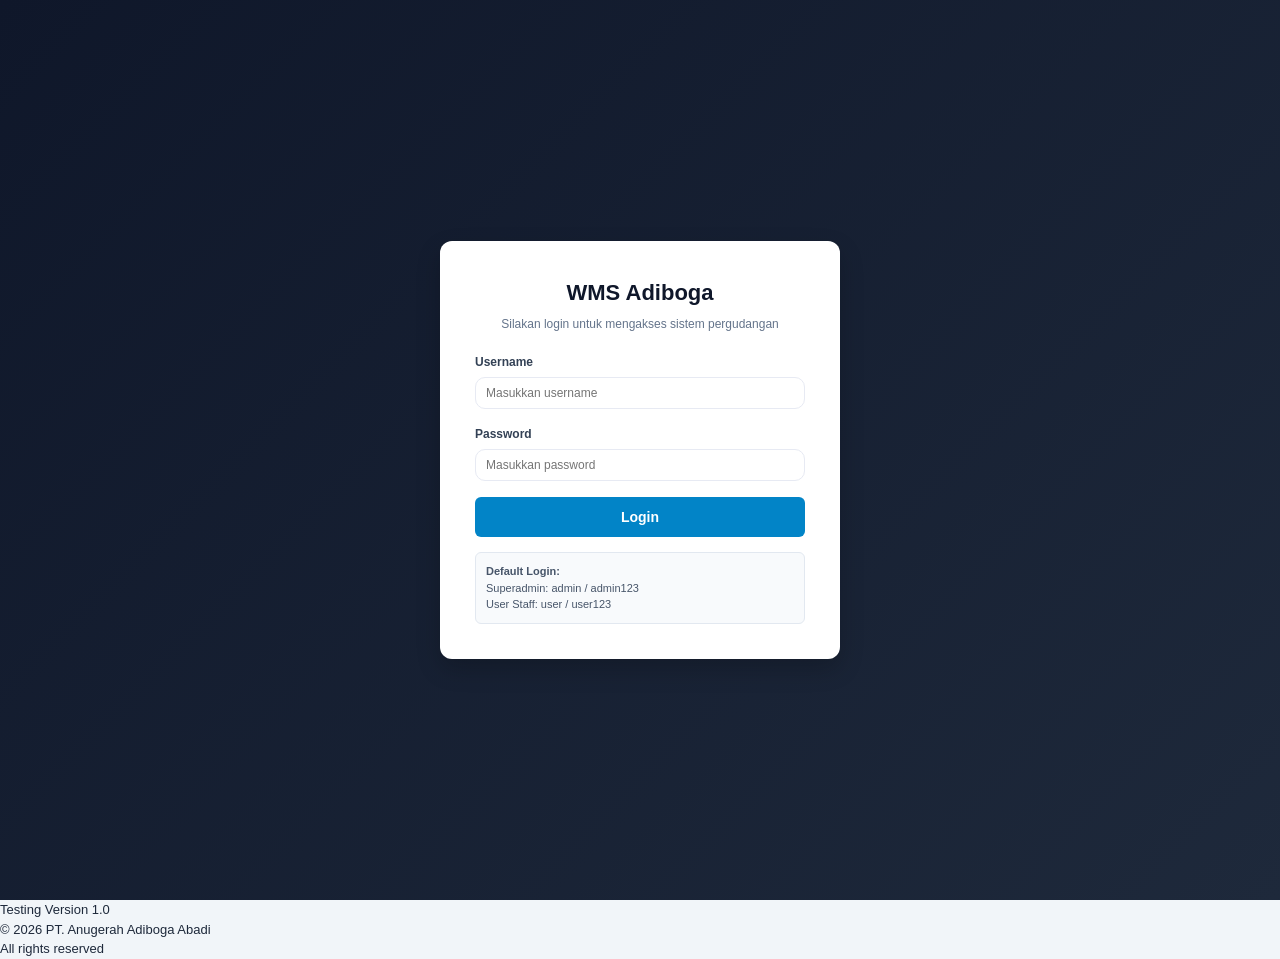
==== admin.html @ 654d5d6e "Commit pertama project warehouse" ====
<!DOCTYPE html>
<html lang="id">
<head>
    <meta charset="UTF-8">
    <meta name="viewport" content="width=device-width, initial-scale=1.0">
    <title>WMS Adiboga - Admin Panel</title>
    <script src="https://cdn.sheetjs.com/xlsx-0.20.3/package/dist/xlsx.full.min.js"></script>
    <link rel="stylesheet" href="style.css?v=20261111">
    <link rel="stylesheet" href="admin.css?v=20261111">
</head>
<body class="admin-layout">

  <!-- LOGIN SCREEN -->
  <div id="loginContainer">
    <div class="login-card">
      <h1>WMS Adiboga</h1>
      <p>Silakan login untuk mengakses sistem pergudangan</p>
      
      <div class="login-field">
        <label for="loginUsername">Username</label>
        <input type="text" id="loginUsername" placeholder="Masukkan username">
      </div>
      
      <div class="login-field">
        <label for="loginPassword">Password</label>
        <input type="password" id="loginPassword" placeholder="Masukkan password">
      </div>
      
      <button id="btnLogin" onclick="handleLogin()">Login</button>
      
      <div class="cred-hint">
        <b>Default Login:</b><br>
        Superadmin: admin / admin123<br>
        User Staff: user / user123
      </div>
    </div>
  </div>

  <!-- MAIN APPLICATION -->
  <div id="appContainer">
    <header class="app-header">
      <div class="brand-title">WMS Adiboga <span>(Standalone System)</span></div>
      <div class="header-right">
        <div class="user-info">Login sebagai: <b id="txtLoggedInUser">User</b> (<span id="txtLoggedInRole">Role</span>)</div>
        <button class="btn-logout" onclick="handleLogout()">Logout</button>
      </div>
    </header>

    <nav class="main-nav" id="mainNav">
      <div class="nav-section-label">Menu Utama</div>
      <button id="navDashboard" onclick="openTab('dashboardView', 'Dashboard')" class="active-nav">Dashboard</button>
      <button id="navMasterData" onclick="openTab('masterBarangView', 'Master Data')">Master Data</button>
      <div class="nav-section-label">Transaksi</div>
      <button id="navInputTrans" onclick="openTab('inputView', 'Input Transaksi')">Input Transaksi</button>
      <button id="navManufaktur" onclick="openTab('manufakturView', 'Modul Manufaktur')">Modul Manufaktur</button>
      <div class="nav-section-label">Scan &amp; Rekonsiliasi</div>
      <button id="navPdaScan" onclick="openTab('pdaView', 'Hardware Scan PDA')">Hardware Scan PDA</button>
      <button id="navRekon" onclick="openTab('rekonView', 'Rekonsiliasi E-Commerce')">Rekonsiliasi E-Commerce</button>
      <button id="navRekonRetur" onclick="openTab('rekonReturView', 'Rekonsiliasi Retur')">Rekonsiliasi Retur</button>
      <div class="nav-section-label">Stok</div>
      <button id="navCekStok" onclick="openTab('cekStokView', 'Cek Stok & EAN-13')">Cek Stok & Lokasi</button>
      <button id="navLaporanStok" onclick="openTab('laporanStokView', 'Laporan Stok & Opname')">Laporan Stok & Opname</button>
    </nav>

    <div class="accurate-tab-bar" id="tabBar">
      <div class="tab-item active" data-target="dashboardView">Dashboard</div>
    </div>

    <div class="tab-content-container">

      <!-- TAB 1: DASHBOARD -->
      <div id="dashboardView" class="tab-page active">
        <div class="admin-greeting">
          <div>
            <h2 id="adminGreeting">Selamat Datang!</h2>
            <p>Dashboard</p>
          </div>
        </div>
        <div class="stats">
          <div class="stat">Total Barang Masuk<b id="totalMasuk">0</b></div>
          <div class="stat">Total Barang Keluar<b id="totalKeluar">0</b></div>
          <div class="stat">Sisa Stok Total<b id="totalStok">0</b></div>
          <div class="stat">Jenis SKU<b id="jenisProduk">0</b></div>
        </div>

        <div class="card">
          <h2>Riwayat Transaksi Barang</h2>
          
          <div class="export-bar" style="margin-bottom: 12px;">
            <div class="filter-controls">
              <input id="search" placeholder="Cari kode, kat. produk, kat. masuk, tujuan..." oninput="renderDashboard(1)" style="min-width:240px;">
              <label style="font-size:13px; margin:0;">Filter Gudang:</label>
              <select id="filterGudangDashboard" onchange="renderDashboard(1)" style="width: auto;"></select>
            </div>
          </div>

          <div class="export-bar">
            <div class="filter-controls">
              <label style="font-size:13px; margin:0;">Filter Export Excel:</label>
              <select id="modeExport" onchange="toggleExportDateRange()" style="width: auto;">
                <option value="semua">Semua Transaksi</option>
                <option value="custom" selected>Custom Tanggal Transaksi</option>
              </select>
              <div id="exportDateGroup" style="display: flex; align-items: center; gap: 5px;">
                <label style="margin:0;">Dari:</label>
                <input type="date" id="tglExportAwal" style="width: auto;" onchange="renderDashboard(1)">
                <label style="margin:0;">Sampai:</label>
                <input type="date" id="tglExportAkhir" style="width: auto;" onchange="renderDashboard(1)">
              </div>
            </div>
            <div style="display: flex; gap: 8px;">
              <button data-feature="export" class="btn-success" onclick="exportToExcel()">Export Report Excel</button>
              <button class="btn-danger superadmin-only" onclick="bukaModalHapusSemuaData()">Hapus Semua Data</button>
            </div>
          </div>

          <div class="table-wrap">
            <table>
              <thead>
                <tr>
                  <th>No</th>
                  <th>Tipe</th>
                  <th>Gudang</th>
                  <th>Kode SKU</th>
                  <th>Nama Barang</th>
                  <th>Kode Produksi</th>
                  <th>Kategori Produk</th>
                  <th>Kategori / Tujuan</th>
                  <th>Qty</th>
                  <th>Tanggal</th>
                  <th class="text-center">Aksi</th>
                </tr>
              </thead>
              <tbody id="tabelDashboard"></tbody>
            </table>
          </div>

          <div class="pagination-bar">
            <div class="pagination-info-group">
              <label style="font-size:13px; margin:0;">Per halaman:</label>
              <select id="pageSizeSelect" style="width: auto; padding: 4px;" onchange="renderDashboard(1)">
                <option value="10">10</option>
                <option value="25" selected>25</option>
                <option value="50">50</option>
                <option value="100">100</option>
              </select>
              <span id="paginationInfo">Menampilkan 0 - 0 dari 0 data</span>
            </div>
            <div class="pagination-controls">
              <button id="btnPrevPage" class="btn-secondary" onclick="changePage(-1)">&laquo; Sebelumnya</button>
              <span id="pageIndicator">Halaman 1 / 1</span>
              <button id="btnNextPage" class="btn-secondary" onclick="changePage(1)">Selanjutnya &raquo;</button>
            </div>
          </div>
        </div>
      </div>

      <!-- TAB MASTER DATA -->
      <div id="masterBarangView" class="tab-page hidden superadmin-only-page">
        <!-- USER MANAGEMENT -->
        <div class="card">
          <div style="display:flex; justify-content:space-between; align-items:center; flex-wrap:wrap; gap:10px; margin-bottom:15px;">
            <h2>Master Akun</h2>
            <button class="btn-success" onclick="openModalTambahUser()">+ Tambah Akun Pengguna Baru</button>
          </div>

          <div class="table-wrap" style="margin-top:15px;">
            <table>
              <thead>
                <tr>
                  <th>No</th>
                  <th>Nama</th>
                  <th>Username</th>
                  <th>Role</th>
                  <th>Hak Akses (CRUD)</th>
                  <th>Akses Menu & Gudang</th>
                  <th class="text-center">Aksi</th>
                </tr>
              </thead>
              <tbody id="tabelUsers"></tbody>
            </table>
          </div>
          <div class="pagination-bar">
            <div class="pagination-info-group">
              <label style="font-size:13px; margin:0;">Per halaman:</label>
              <select id="pageSizeUsers" style="width: auto; padding: 4px;" onchange="renderUsersTabel(1)">
                <option value="5" selected>5</option>
                <option value="10">10</option>
              </select>
              <span id="infoUsersPage">Menampilkan 0 - 0 dari 0 data</span>
            </div>
            <div class="pagination-controls">
              <button id="btnPrevUsers" class="btn-secondary" onclick="changeUsersPage(-1)">&laquo; Sebelumnya</button>
              <span id="indicatorUsersPage">Halaman 1 / 1</span>
              <button id="btnNextUsers" class="btn-secondary" onclick="changeUsersPage(1)">Selanjutnya &raquo;</button>
            </div>
          </div>
        </div>

        <!-- MASTER GUDANG -->
        <div class="card">
          <div style="display:flex; justify-content:space-between; align-items:center; flex-wrap:wrap; gap:10px; margin-bottom:15px;">
            <h2>Master Lokasi</h2>
            <button class="btn-success" onclick="openModalTambahGudang()">+ Tambah Lokasi Gudang Baru</button>
          </div>

          <!-- FITUR PERMANEN: STATUS BOLEH MINUS PADA SELURUH TRANSAKSI -->
          <div style="background: #f8fafc; padding: 12px 15px; border-radius: 6px; border: 1px solid #cbd5e1; margin-bottom: 15px; display: flex; align-items: center; justify-content: space-between; flex-wrap: wrap; gap: 10px;">
            <div>
              <b style="font-size:14px; color:#1e293b;">Fitur Stok Minus (Boleh Minus Seluruh Transaksi):</b>
              <div style="font-size:12px; color:#64748b;">Pengaturan sistem untuk mengizinkan atau menolak transaksi jika stok tidak mencukupi (stok minus).</div>
            </div>
            <div>
              <button id="btnToggleAllowMinus" class="btn-primary system-toggle-button" onclick="toggleAllowNegativeStock()">
                Status Stok Minus: NON-AKTIF (Di-Blok)
              </button>
            </div>
          </div>

          <!-- FITUR PERMANEN: STATUS CUSTOM BACKDATE SELURUH TRANSAKSI -->
          <div style="background: #f8fafc; padding: 12px 15px; border-radius: 6px; border: 1px solid #cbd5e1; margin-bottom: 15px; display: flex; align-items: center; justify-content: space-between; flex-wrap: wrap; gap: 10px;">
            <div>
              <b style="font-size:14px; color:#1e293b;">Fitur Custom Backdate (Seluruh Transaksi):</b>
              <div style="font-size:12px; color:#64748b;">Pengaturan sistem untuk mengizinkan atau menolak pengisian tanggal mundur (backdate) pada semua transaksi (Manufaktur, Transfer, Penerimaan, Pengeluaran).</div>
            </div>
            <div>
              <button id="btnToggleAllowBackdate" class="btn-primary system-toggle-button" onclick="toggleAllowBackdate()">
                Status Custom Backdate: NON-AKTIF (Di-Blok)
              </button>
            </div>
          </div>

          <div class="table-wrap">
            <table>
              <thead>
                <tr>
                  <th style="width:5%;">No</th>
                  <th style="width:30%;">Nama Lokasi Gudang</th>
                  <th style="width:20%;">Barcode Gudang (EAN-13)</th>
                  <th class="text-center" style="width:20%;">Aksi</th>
                </tr>
              </thead>
              <tbody id="tabelMasterGudang"></tbody>
            </table>
          </div>
          <div class="master-location-actions">
            <button type="button" class="btn-secondary" onclick="openModalPDADefaults()">Pengaturan Default PDA</button>
            <button type="button" class="btn-secondary" onclick="openModalPindahMasterProduk()">Pindahkan Master Produk</button>
            <button type="button" class="btn-secondary" onclick="openModalCekKategoriGudang()">Cek Kategori / Produk Gudang</button>
            <button type="button" class="btn-secondary" onclick="openModalMasterTujuanKeluar()">Master Tujuan Keluar</button>
            <button type="button" class="btn-secondary" onclick="openModalMasterTujuanMasuk()">Master Tujuan Masuk</button>
          </div>
          <div class="pagination-bar">
            <div class="pagination-info-group">
              <label style="font-size:13px; margin:0;">Per halaman:</label>
              <select id="pageSizeGudang" style="width: auto; padding: 4px;" onchange="renderMasterGudangTabel(1)">
                <option value="5" selected>5</option>
                <option value="10">10</option>
              </select>
              <span id="infoGudangPage">Menampilkan 0 - 0 dari 0 data</span>
            </div>
            <div class="pagination-controls">
              <button id="btnPrevGudang" class="btn-secondary" onclick="changeMasterGudangPage(-1)">&laquo; Sebelumnya</button>
              <span id="indicatorGudangPage">Halaman 1 / 1</span>
              <button id="btnNextGudang" class="btn-secondary" onclick="changeMasterGudangPage(1)">Selanjutnya &raquo;</button>
            </div>
          </div>
        </div>

        <!-- MASTER TUJUAN KELUAR -->
        <div id="modalMasterTujuanKeluar" class="modal-overlay">
          <div class="modal-card master-data-modal">
            <div class="master-data-modal-head">
              <h2>Master Tujuan Keluar</h2>
              <button type="button" class="btn-danger" onclick="closeModalMasterTujuanKeluar()">Tutup</button>
            </div>
            <button class="btn-success" onclick="openModalTambahTujuanKeluar()">+ Tambah Tujuan Keluar Baru</button>

          <div class="table-wrap">
            <table>
              <thead>
                <tr>
                  <th style="width:5%;">No</th>
                  <th style="width:45%;">Nama Tujuan Keluar</th>
                  <th class="text-center" style="width:20%;">Aksi</th>
                </tr>
              </thead>
              <tbody id="tabelMasterTujuanKeluar"></tbody>
            </table>
          </div>
          <div class="pagination-bar">
            <div class="pagination-info-group">
              <label style="font-size:13px; margin:0;">Per halaman:</label>
              <select id="pageSizeTujuanKeluar" style="width: auto; padding: 4px;" onchange="renderMasterTujuanKeluarTabel(1)">
                <option value="5" selected>5</option>
                <option value="10">10</option>
              </select>
              <span id="infoTujuanKeluarPage">Menampilkan 0 - 0 dari 0 data</span>
            </div>
            <div class="pagination-controls">
              <button id="btnPrevTujuanKeluar" class="btn-secondary" onclick="changeMasterTujuanKeluarPage(-1)">&laquo; Sebelumnya</button>
              <span id="indicatorTujuanKeluarPage">Halaman 1 / 1</span>
              <button id="btnNextTujuanKeluar" class="btn-secondary" onclick="changeMasterTujuanKeluarPage(1)">Selanjutnya &raquo;</button>
            </div>
          </div>
          </div>
        </div>

        <!-- MASTER TUJUAN MASUK -->
        <div id="modalMasterTujuanMasuk" class="modal-overlay">
          <div class="modal-card master-data-modal">
            <div class="master-data-modal-head">
              <h2>Master Tujuan Masuk</h2>
              <button type="button" class="btn-danger" onclick="closeModalMasterTujuanMasuk()">Tutup</button>
            </div>
            <button type="button" class="btn-success" onclick="openModalTambahTujuanMasuk()">+ Tambah Tujuan Masuk Baru</button>
            <div class="table-wrap">
              <table>
                <thead><tr><th style="width:10%;">No</th><th>Nama Tujuan Masuk</th><th class="text-center" style="width:25%;">Aksi</th></tr></thead>
                <tbody id="tabelMasterTujuanMasuk"></tbody>
              </table>
            </div>
            <div class="pagination-bar">
              <div class="pagination-info-group">
                <label style="font-size:13px; margin:0;">Per halaman:</label>
                <select id="pageSizeTujuanMasuk" style="width:auto; padding:4px;" onchange="renderMasterTujuanMasukTabel(1)">
                  <option value="5" selected>5</option>
                  <option value="10">10</option>
                </select>
                <span id="infoTujuanMasukPage">Menampilkan 0 - 0 dari 0 data</span>
              </div>
              <div class="pagination-controls">
                <button id="btnPrevTujuanMasuk" class="btn-secondary" onclick="changeMasterTujuanMasukPage(-1)">&laquo; Sebelumnya</button>
                <span id="indicatorTujuanMasukPage">Halaman 1 / 1</span>
                <button id="btnNextTujuanMasuk" class="btn-secondary" onclick="changeMasterTujuanMasukPage(1)">Selanjutnya &raquo;</button>
              </div>
            </div>
          </div>
        </div>

        <!-- MASTER KATEGORI -->
        <div id="modalMasterKategori" class="modal-overlay">
          <div class="modal-card master-data-modal">
            <div class="master-data-modal-head">
            <h2>Master Kategori Produk</h2>
              <button type="button" class="btn-danger" onclick="closeModalMasterKategori()">Tutup</button>
            </div>
            <button class="btn-success" onclick="openModalTambahKategori()">+ Tambah Kategori Produk Baru</button>

          <div class="master-data-filter-bar">
            <input id="searchMasterKategori" type="search" placeholder="Cari nama kategori..." oninput="renderMasterKategoriTabel(1)">
            <select id="filterMasterKategoriUsage" onchange="renderMasterKategoriTabel(1)">
              <option value="">Semua Kategori</option>
              <option value="used">Dipakai Produk</option>
              <option value="unused">Belum Dipakai</option>
            </select>
          </div>
          <div class="table-wrap">
            <table>
              <thead><tr><th style="width:10%;">No</th><th style="width:65%;">Nama Kategori Produk</th><th class="text-center" style="width:25%;">Aksi</th></tr></thead>
              <tbody id="tabelMasterKategori"></tbody>
            </table>
          </div>
          <div class="pagination-bar">
            <div class="pagination-info-group">
              <label style="font-size:13px; margin:0;">Per halaman:</label>
              <select id="pageSizeKategori" style="width: auto; padding: 4px;" onchange="renderMasterKategoriTabel(1)">
                <option value="5" selected>5</option>
                <option value="10">10</option>
              </select>
              <span id="infoKategoriPage">Menampilkan 0 - 0 dari 0 data</span>
            </div>
            <div class="pagination-controls">
              <button id="btnPrevKategori" class="btn-secondary" onclick="changeMasterKategoriPage(-1)">&laquo; Sebelumnya</button>
              <span id="indicatorKategoriPage">Halaman 1 / 1</span>
              <button id="btnNextKategori" class="btn-secondary" onclick="changeMasterKategoriPage(1)">Selanjutnya &raquo;</button>
            </div>
          </div>
          </div>
        </div>

        <!-- MASTER UNIT OF MATERIAL (UoM) -->
        <div id="modalMasterUom" class="modal-overlay">
          <div class="modal-card master-data-modal">
            <div class="master-data-modal-head">
            <h2>Master Unit of Material (UoM)</h2>
              <button type="button" class="btn-danger" onclick="closeModalMasterUom()">Tutup</button>
            </div>
            <button class="btn-success" onclick="openModalTambahUom()">+ Tambah UoM Baru</button>

          <div class="master-data-filter-bar">
            <input id="searchMasterUom" type="search" placeholder="Cari kode atau nama UoM..." oninput="renderMasterUomTabel(1)">
            <select id="filterMasterUomUsage" onchange="renderMasterUomTabel(1)">
              <option value="">Semua UoM</option>
              <option value="used">Dipakai Produk</option>
              <option value="unused">Belum Dipakai</option>
            </select>
          </div>
          <div class="table-wrap">
            <table>
              <thead><tr><th style="width:8%;">No</th><th style="width:18%;">Kode UoM</th><th>Nama Unit</th><th class="text-center" style="width:16%;">Dipakai Produk</th><th class="text-center" style="width:22%;">Aksi</th></tr></thead>
              <tbody id="tabelMasterUom"></tbody>
            </table>
          </div>
          <div class="pagination-bar">
            <div class="pagination-info-group">
              <label style="font-size:13px; margin:0;">Per halaman:</label>
              <select id="pageSizeUom" style="width: auto; padding: 4px;" onchange="renderMasterUomTabel(1)">
                <option value="5" selected>5</option>
                <option value="10">10</option>
              </select>
              <span id="infoUomPage">Menampilkan 0 - 0 dari 0 data</span>
            </div>
            <div class="pagination-controls">
              <button id="btnPrevUom" class="btn-secondary" onclick="changeMasterUomPage(-1)">&laquo; Sebelumnya</button>
              <span id="indicatorUomPage">Halaman 1 / 1</span>
              <button id="btnNextUom" class="btn-secondary" onclick="changeMasterUomPage(1)">Selanjutnya &raquo;</button>
            </div>
          </div>
          </div>
        </div>

        <!-- MASTER BARANG -->
        <div class="card">
          <div style="display:flex; justify-content:space-between; align-items:center; flex-wrap:wrap; gap:10px; margin-bottom:10px;">
            <h2>Master Produk</h2>
            <div style="display:flex; gap:8px; flex-wrap:wrap;">
              <button class="btn-success" onclick="openModalTambahMasterBarang()">+ Tambah Master Barang Baru</button>
              <button data-feature="export" class="btn-info" onclick="downloadTemplateMasterBarang()">Download Template Excel</button>
              <button data-feature="export" class="btn-success" onclick="exportMasterBarangExcel()">Export Master Barang Excel</button>
            </div>
          </div>
          <div class="excel-upload-box" data-feature="import" style="margin-bottom:15px; padding:12px; background:#f8fafc; border:1px solid #cbd5e1; border-radius:6px;">
            <b>Upload Initial Stock / Tambah Stok Barang via Excel</b>
            <div class="excel-upload-row" style="display:flex; gap:10px; margin-top:8px;">
              <input data-feature="import" type="file" id="importStokExcelFile" accept=".xlsx, .xls">
              <button data-feature="import" class="btn-primary" onclick="uploadStokExcelBatch()">Upload & Proses Stok Excel</button>
            </div>
          </div>

          <div class="master-data-filter-bar">
            <input id="searchMasterBarang" type="search" placeholder="Cari SKU, nama, atau barcode..." oninput="renderMasterBarangTabel(1)">
            <select id="filterMasterBarangKategori" onchange="renderMasterBarangTabel(1)">
              <option value="">Semua Kategori</option>
            </select>
          </div>
          <div class="table-wrap">
            <table>
              <thead>
                <tr><th>No</th><th>Kode SKU</th><th>Nama Barang</th><th>Barcode (EAN-13)</th><th>Kategori Produk</th><th>UoM</th><th class="text-center">Aksi</th></tr>
              </thead>
              <tbody id="tabelMasterBarang"></tbody>
            </table>
          </div>
          <div class="master-product-actions">
            <button type="button" class="btn-secondary" onclick="openModalMasterBOM()">Master BOM</button>
            <button type="button" class="btn-secondary" onclick="openModalMasterBundle()">Master SKU Bundle</button>
            <button type="button" class="btn-secondary" onclick="openModalMasterUom()">Master UoM</button>
            <button type="button" class="btn-secondary" onclick="openModalMasterKategori()">Master Kategori</button>
          </div>
          <div class="pagination-bar">
            <div class="pagination-info-group">
              <label style="font-size:13px; margin:0;">Per halaman:</label>
              <select id="pageSizeBarang" style="width: auto; padding: 4px;" onchange="renderMasterBarangTabel(1)">
                <option value="5">5</option>
                <option value="10" selected>10</option>
                <option value="25">25</option>
              </select>
              <span id="infoBarangPage">Menampilkan 0 - 0 dari 0 data</span>
            </div>
            <div class="pagination-controls">
              <button id="btnPrevBarang" class="btn-secondary" onclick="changeMasterBarangPage(-1)">&laquo; Sebelumnya</button>
              <span id="indicatorBarangPage">Halaman 1 / 1</span>
              <button id="btnNextBarang" class="btn-secondary" onclick="changeMasterBarangPage(1)">Selanjutnya &raquo;</button>
            </div>
          </div>
        </div>

        <!-- MASTER BOM (BILL OF MATERIALS) -->
        <div id="modalMasterBOM" class="modal-overlay">
          <div class="modal-card master-bom-modal">
            <div class="master-bom-head">
              <h2>Master BOM (Bill of Materials)</h2>
              <button type="button" class="btn-danger" onclick="closeModalMasterBOM()">Tutup</button>
            </div>
            <p style="font-size:13px; color:#64748b; margin-bottom:15px;">Pilih SKU hasil, tentukan nama BOM, lalu masukkan komponen bahan.</p>
            <div class="master-bom-actions">
              <button class="btn-success" onclick="openModalTambahBOM()">+ Tambah Master BOM Baru</button>
              <button data-feature="export" class="btn-info" onclick="downloadTemplateBOMExcel()">Download Template BOM</button>
              <button data-feature="export" class="btn-success" onclick="exportBOMExcel()">Export BOM Excel</button>
              <input data-feature="import" type="file" id="importBOMExcelFile" accept=".xlsx, .xls">
              <button data-feature="import" class="btn-primary" onclick="uploadBOMExcelBatch()">Upload BOM Excel</button>
            </div>

            <div class="master-data-filter-bar">
              <input id="searchMasterBOM" type="search" placeholder="Cari nama, SKU hasil, atau komponen..." oninput="renderMasterBOMTabel(1)">
              <select id="filterMasterBOMCategory" onchange="renderMasterBOMTabel(1)">
                <option value="">Semua Kategori Hasil</option>
              </select>
            </div>
            <div class="table-wrap" style="margin-top:10px;">
              <table>
                <thead>
                  <tr><th>No</th><th>Nama BOM</th><th>SKU Hasil</th><th>Komponen Bahan Baku</th><th class="text-center">Aksi</th></tr>
                </thead>
                <tbody id="tabelMasterBOM"></tbody>
              </table>
            </div>

            <div class="pagination-bar">
              <div class="pagination-info-group">
                <label style="font-size:13px; margin:0;">Per halaman:</label>
                <select id="pageSizeBOM" style="width:auto; padding:4px;" onchange="renderMasterBOMTabel(1)">
                  <option value="5" selected>5</option>
                  <option value="10">10</option>
                </select>
                <span id="infoBOMPage">Menampilkan 0 - 0 dari 0 data</span>
              </div>
              <div class="pagination-controls">
                <button id="btnPrevBOM" class="btn-secondary" onclick="changeMasterBOMPage(-1)">&laquo; Sebelumnya</button>
                <span id="indicatorBOMPage">Halaman 1 / 1</span>
                <button id="btnNextBOM" class="btn-secondary" onclick="changeMasterBOMPage(1)">Selanjutnya &raquo;</button>
              </div>
            </div>
          </div>
        </div>

        <!-- MASTER BUNDLE -->
        <div id="modalMasterBundle" class="modal-overlay">
          <div class="modal-card master-data-modal">
            <div class="master-data-modal-head">
            <h2>Master SKU Bundle / Combo</h2>
              <button type="button" class="btn-danger" onclick="closeModalMasterBundle()">Tutup</button>
            </div>
            <div style="display:flex; gap:8px; flex-wrap:wrap; margin-bottom:10px;">
              <button class="btn-success" onclick="openModalTambahBundle()">+ Tambah Bundle Baru</button>
              <button data-feature="export" class="btn-info" onclick="downloadTemplateBundleExcel()">Download Template Bundle Excel</button>
              <button data-feature="export" class="btn-success" onclick="exportBundleExcel()">Export Bundle Excel</button>
            </div>
          
          <div class="excel-upload-box" data-feature="import" style="margin-bottom:15px; padding:12px; background:#f8fafc; border:1px solid #cbd5e1; border-radius:6px;">
            <b>Upload Mapping SKU Bundle / Combo via Excel</b>
            <div class="excel-upload-row" style="display:flex; gap:10px; margin-top:8px;">
              <input data-feature="import" type="file" id="importBundleExcelFileInput" accept=".xlsx, .xls">
              <button data-feature="import" class="btn-primary" onclick="uploadBundleExcelBatch()">Upload & Proses Bundle Excel</button>
            </div>
          </div>

          <div class="master-data-filter-bar">
            <input id="searchMasterBundle" type="search" placeholder="Cari SKU bundle atau komponen..." oninput="renderBundleMappingTabel(1)">
            <select id="filterMasterBundleComponent" onchange="renderBundleMappingTabel(1)">
              <option value="">Semua Komponen</option>
            </select>
          </div>
          <div class="table-wrap" style="margin-top: 10px;">
            <table>
              <thead>
                <tr><th>No</th><th>SKU Combo Manifest</th><th>Rincian SKU Komponen</th><th>Total Item per Bundle</th><th class="text-center">Aksi</th></tr>
              </thead>
              <tbody id="tabelBundleMapping"></tbody>
            </table>
          </div>
          <div class="pagination-bar">
            <div class="pagination-info-group">
              <label style="font-size:13px; margin:0;">Per halaman:</label>
              <select id="pageSizeBundle" style="width: auto; padding: 4px;" onchange="renderBundleMappingTabel(1)">
                <option value="5" selected>5</option>
                <option value="10">10</option>
              </select>
              <span id="infoBundlePage">Menampilkan 0 - 0 dari 0 data</span>
            </div>
            <div class="pagination-controls">
              <button id="btnPrevBundle" class="btn-secondary" onclick="changeMasterBundlePage(-1)">&laquo; Sebelumnya</button>
              <span id="indicatorBundlePage">Halaman 1 / 1</span>
              <button id="btnNextBundle" class="btn-secondary" onclick="changeMasterBundlePage(1)">Selanjutnya &raquo;</button>
            </div>
          </div>
          </div>
        </div>
      </div>

      <!-- TAB 2: INPUT TRANSAKSI -->
      <div id="inputView" class="tab-page hidden">
        <div class="card">
          <h2>Input Transaksi Barang (Multi-Gudang & Multi-Item)</h2>
          <div class="batch-header">
            <div>
              <label>Tipe Transaksi</label>
              <select id="tipeTrans" onchange="toggleTipeForm()">
                <option value="MASUK">Barang Masuk (Penerimaan)</option>
                <option value="KELUAR">Barang Keluar (Pengeluaran)</option>
                <option value="TRANSFER">Transfer Antar Gudang</option>
              </select>
            </div>
            <div id="wrapperGudangMain">
              <label id="lblGudangMain">Pilih Gudang</label>
              <select id="selectGudangMain" onchange="updateAllRowStockAlerts()"></select>
            </div>
            <div id="wrapperGudangTujuan" style="display:none;">
              <label>Gudang Tujuan Penerima</label>
              <select id="selectGudangTujuan"></select>
            </div>
            <div><label>Tanggal Transaksi</label><input id="tanggalTrans" type="date"></div>
            <div><label>No. Surat Jalan / Referensi</label><input id="noSuratJalan" type="text" placeholder="Otomatis / Manual"></div>
          </div>

          <div style="background:#f8fafc; padding:15px; border-radius:6px; margin-bottom:15px; border:1px solid #e2e8f0;">
            <div class="form-row" style="margin-bottom:0;">
              <div>
                <label id="lblUploadFoto">Upload Foto/Gambar Bukti Transaksi:</label>
                <input type="file" id="uploadFotoInput" accept="image/*" onchange="previewBatchImage(this)">
                <div id="imagePreviewContainer" style="margin-top:8px; display:none;">
                  <img id="imgPreview" src="" alt="Preview" style="max-height: 100px; border-radius: 6px; border: 1px solid #cbd5e1;">
                </div>
              </div>
              <div>
                <label>Ekspedisi / Kurir / Pengirim / Penerima:</label>
                <input type="text" id="pengirimKurir" placeholder="JNE / Sopir Internal">
              </div>
            </div>
          </div>

          <div id="itemsContainer"></div>

          <div style="margin-top: 15px; display:flex; gap:10px; flex-wrap:wrap;">
            <button class="btn-success" type="button" onclick="tambahBarisInput()">+ Tambah Baris Barang</button>
            <button class="btn-primary" onclick="simpanBatchTransaksi(false)">Simpan Transaksi</button>
            <button class="btn-info" type="button" onclick="simpanBatchTransaksi(true)">Simpan & Cetak Surat Jalan</button>
          </div>
        </div>
        <div id="approvalHostInput" class="approval-host"></div>
      </div>

      <!-- TAB 3: MANUFAKTUR -->
      <div id="manufakturView" class="tab-page hidden superadmin-only-page">
        <div class="card">
          <h2>Modul Manufaktur</h2>
          <p style="font-size:13px; color:#64748b; margin-bottom:15px;">Pilih resep BOM yang telah didaftarkan di Master Data, tentukan lokasi gudang, tanggal, dan qty yang diinginkan.</p>
          <form onsubmit="prosesManufaktur(event)">
            <div class="form-row">
              <div>
                <label>Tahap Transformasi</label>
                <select id="mfgTahap" onchange="updateMfgKodeProduksiAuto()">
                  <option value="WIP">1. Bahan Baku &#10140; WIP</option>
                  <option value="Semi Finished Good">2. WIP &#10140; Semi Finished Good (SFG)</option>
                  <option value="Finish Good">3. SFG &#10140; Finish Good (FG)</option>
                </select>
              </div>
              <div><label>Lokasi Gudang</label><select id="mfgGudang" onchange="renderMfgSummary()"></select></div>
              <div><label style="color:#2563eb;">Tanggal Manufaktur</label><input type="date" id="mfgTanggal" onchange="updateMfgKodeProduksiAuto()"></div>
            </div>

            <div id="mfgItemsContainer"></div>
            <div class="mfg-multi-toolbar">
              <button type="button" class="btn-secondary" onclick="tambahBarisMfg()">+ Tambah 1 Baris</button>
              <input type="number" id="mfgJumlahBaris" min="1" max="50" value="3" title="Jumlah baris yang ditambahkan sekaligus">
              <button type="button" class="btn-secondary" onclick="tambahBanyakBarisMfg()">+ Tambah Banyak Baris</button>
              <button type="button" class="btn-danger" onclick="hapusSemuaBarisMfg()">Kosongkan Semua</button>
            </div>
            <div id="mfgSummaryBox" class="mfg-summary-box"></div>

            <button type="submit" class="btn-primary" style="margin-top: 10px;">Eksekusi Proses Manufaktur</button>
          </form>
        </div>
      </div>

      <!-- TAB 4: HARDWARE SCAN PDA -->
      <div id="pdaView" class="tab-page hidden">
        <div class="pda-card">
          <div style="display:flex; justify-content:space-between; align-items:center; margin-bottom:15px;">
            <h2 style="margin:0; font-size:18px;">PDA Outbound & Retur Scanner</h2>
            <button data-feature="export" class="btn-success" style="font-size:11px; padding:4px 8px;" onclick="exportPDAScanData()">Export Scan PDA (.xlsx)</button>
          </div>
          
          <label>Mode Outbound & Input Scanner:</label>
          <div class="pda-btn-group" style="margin-top: 5px;">
            <button id="btnEcom" data-feature="pda_ecommerce" class="btn-mode active" onclick="setPDAMode('Ecommerce')">E-COMMERCE</button>
            <button id="btnPdaRetur" data-feature="pda_retur" class="btn-mode" onclick="setPDAMode('Retur')">REKONSILIASI RETUR</button>
          </div>

          <!-- MODE 1: E-COMMERCE -->
          <div id="pdaEcomContainer">
            <div style="margin-bottom: 12px; background: #0f172a; padding: 8px 12px; border-radius: 6px; border: 1px solid #334155; font-size:12px; color:#cbd5e1;">
              Default tersimpan: Gudang <b id="lblPdaEcomWh" style="color:#60a5fa;">-</b> | Tujuan <b id="lblPdaEcomTujuan" style="color:#38bdf8;">-</b>
            </div>
            <div class="form-row pda-location-fields">
              <div><label for="pdaEcomGudangPilih">Gudang Pemotong Stok</label><select id="pdaEcomGudangPilih" required></select></div>
              <div><label for="pdaEcomTujuanPilih">Tujuan Keluar</label><select id="pdaEcomTujuanPilih" required></select></div>
            </div>

            <div style="margin-bottom: 15px; background: #1e293b; padding: 12px; border-radius: 6px; border: 1px solid #3b82f6;">
              <label style="color:#60a5fa;">1. Scan Air Way Bill (AWB Resi Manifest):</label>
              <div style="display:flex; gap:8px;">
                <input type="text" id="pdaAWBMulti" placeholder="Scan Barcode Resi & Enter..." autocomplete="off" onkeydown="handleAWBScanEnter(event)">
                <button type="button" id="btnResetAWB" class="btn-danger" style="display:none;" onclick="resetPDAScanState()">Reset</button>
              </div>
              <small id="awbStatusText" style="color:#94a3b8; display:block; margin-top:5px;">Status: Scan resi AWB untuk mulai</small>
            </div>

            <div style="margin-bottom: 15px;">
              <label>2. Scan Barcode / SKU Barang:</label>
              <input type="text" id="pdaKodeMulti" placeholder="Scan Barcode / SKU..." autocomplete="off" disabled onkeydown="handleItemScanEnter(event)">
            </div>

            <div style="margin-bottom: 15px; background: #1e293b; padding: 10px; border-radius: 6px; max-height: 200px; overflow-y: auto;">
              <label style="font-size:12px; color:#94a3b8;">Item Ter-Scan pada AWB Ini:</label>
              <ul id="pdaScanList" style="margin-top:5px; padding-left:20px; font-size:13px; color:#e2e8f0;"></ul>
            </div>

            <button type="button" id="btnSubmitManual" class="btn-success" style="width:100%; padding: 12px; font-size:15px;" onclick="submitMultiScanEcom()">Manual Simpan Paket AWB</button>
          </div>

          <!-- MODE 2: REKONSILIASI RETUR -->
          <div id="pdaReturContainer" style="display:none;">
            <div style="margin-bottom: 15px; background: #1e293b; padding: 12px; border-radius: 6px; border: 1px solid #10b981;">
              <label style="color:#34d399;">1. Scan Resi AWB Barang Retur:</label>
              <div style="display:flex; gap:8px;">
                <input type="text" id="pdaReturAWB" placeholder="Scan AWB Retur & Enter..." autocomplete="off" onkeydown="handleReturAWBScanEnter(event)">
                <button type="button" id="btnResetReturAWB" class="btn-danger" style="display:none;" onclick="resetPDAReturState()">Reset</button>
              </div>
              <small id="pdaReturStatusText" style="color:#94a3b8; display:block; margin-top:5px;">Status: Scan resi retur untuk auto-detect 3PL & status resi</small>
            </div>

            <div style="margin-bottom: 12px;">
              <label>Pilih Lokasi Gudang Masuk Retur:</label>
              <select id="pdaReturGudang" required></select>
            </div>

            <div style="margin-bottom: 15px;">
              <label>2. Scan Barcode 13-Digit / SKU Barang Retur:</label>
              <input type="text" id="pdaReturKodeItem" placeholder="Scan Barcode / SKU Barang Retur..." autocomplete="off" disabled onkeydown="handleReturItemScanEnter(event)">
            </div>

            <div style="margin-bottom: 15px; background: #1e293b; padding: 10px; border-radius: 6px; max-height: 200px; overflow-y: auto;">
              <label style="font-size:12px; color:#94a3b8;">Item Ter-Scan pada Resi Retur Ini:</label>
              <ul id="pdaReturScanList" style="margin-top:5px; padding-left:20px; font-size:13px; color:#e2e8f0;"></ul>
            </div>

            <button type="button" id="btnSubmitReturPDA" class="btn-success" style="width:100%; padding: 12px; font-size:15px;" onclick="submitPDAScanRetur()">Simpan & Masukkan Barang Retur Ke Gudang</button>
          </div>

        </div>
      </div>

      <!-- TAB 5: REKONSILIASI E-COMMERCE -->
      <div id="rekonView" class="tab-page hidden">
        <div class="card">
          <div style="display:flex; justify-content:space-between; align-items:center; flex-wrap:wrap; gap:10px; margin-bottom:15px;">
            <h2>Rekonsiliasi Scan PDA vs Manifest Excel (E-Commerce)</h2>
            <div style="display:flex; gap:8px;">
              <button class="btn-danger" style="font-size:12px;" onclick="clearRekonData()">Reset Data Manifest</button>
              <button data-feature="export" class="btn-info" onclick="downloadTemplateManifestExcel()">Download Template Manifest Excel</button>
            </div>
          </div>

          <div style="display:flex; gap:10px; margin-bottom: 20px; align-items: flex-end;">
            <div style="flex:1;">
              <label>Upload File Excel Manifest (.xlsx):</label>
              <input data-feature="import" type="file" id="excelFile" accept=".xlsx, .xls">
            </div>
            <button data-feature="import" class="btn-success" onclick="uploadManifestExcel()">Upload & Import Manifest</button>
          </div>

          <div class="table-wrap">
            <table>
              <thead>
                <tr>
                  <th>Tanggal Manifest</th><th>Air Way Bill (AWB)</th><th>SKU Finish Good</th><th>Qty Manifest</th><th>Qty Scan PDA</th><th class="text-center">Status Matching</th>
                </tr>
              </thead>
              <tbody id="tabelRekon"></tbody>
            </table>
          </div>

          <div class="pagination-bar">
            <div class="pagination-info-group">
              <label style="font-size:13px; margin:0;">Per halaman:</label>
              <select id="pageSizeRekon" style="width: auto; padding: 4px;" onchange="renderRekonsiliasi(1)">
                <option value="50" selected>50</option>
                <option value="100">100</option>
                <option value="200">200</option>
              </select>
              <span id="infoRekonPage">Menampilkan 0 - 0 dari 0 data</span>
            </div>
            <div class="pagination-controls">
              <button id="btnPrevRekon" class="btn-secondary" onclick="changeRekonPage(-1)">&laquo; Sebelumnya</button>
              <span id="indicatorRekonPage">Halaman 1 / 1</span>
              <button id="btnNextRekon" class="btn-secondary" onclick="changeRekonPage(1)">Selanjutnya &raquo;</button>
            </div>
          </div>
        </div>
      </div>

      <!-- TAB 5.2: REKONSILIASI RETUR -->
      <div id="rekonReturView" class="tab-page hidden">
        <div class="card">
          <div style="display:flex; justify-content:space-between; align-items:center; flex-wrap:wrap; gap:10px; margin-bottom:10px;">
            <h2>Rekonsiliasi Retur E-Commerce & Pengaturan Prefix AWB</h2>
            <div style="display:flex; gap:8px; flex-wrap:wrap;">
              <button class="btn-success" onclick="openModalTambahAWB()">+ Tambah Aturan AWB</button>
              <button data-feature="export" class="btn-success" onclick="exportRekonReturExcel()">Export Data Rekon Retur (.xlsx)</button>
            </div>
          </div>
          <p style="font-size:13px; color:#64748b; margin-bottom:15px;">Catat barang retur berdasarkan resi (AWB) via Scan PDA atau Input Transaksi. Status retur otomatis membandingkan kesesuaian SKU dan Qty retur fisik dengan transaksi asal.</p>

          <div style="background:#f8fafc; padding:15px; border-radius:6px; margin-bottom:20px; border:1px solid #cbd5e1;">
            <h3 style="font-size:14px; margin-bottom:10px;">Daftar Aturan Prefix & Kode 3PL AWB</h3>
            <div class="table-wrap" style="max-height:220px; overflow-y:auto;">
              <table>
                <thead><tr><th>Prefix / Kode</th><th>Nama 3PL</th><th class="text-center">Aksi</th></tr></thead>
                <tbody id="tabelPrefixAWB"></tbody>
              </table>
            </div>
          </div>

          <div class="table-wrap" style="margin-top:20px;">
            <table>
              <thead>
                <tr><th>No</th><th>Tanggal Retur</th><th>No. Resi (AWB)</th><th>Status Resi</th><th>3PL</th><th>Kode SKU</th><th>Nama Barang</th><th>Qty Retur</th><th>Gudang Masuk</th><th class="text-center">Status Kelengkapan</th><th class="text-center">Aksi</th></tr>
              </thead>
              <tbody id="tabelReturList"></tbody>
            </table>
          </div>

          <div class="pagination-bar">
            <div class="pagination-info-group">
              <label style="font-size:13px; margin:0;">Per halaman:</label>
              <select id="pageSizeRetur" style="width: auto; padding: 4px;" onchange="renderTabelRetur(1)">
                <option value="10" selected>10</option>
                <option value="25">25</option>
              </select>
              <span id="infoReturPage">Menampilkan 0 - 0 dari 0 data</span>
            </div>
            <div class="pagination-controls">
              <button id="btnPrevRetur" class="btn-secondary" onclick="changeReturPage(-1)">&laquo; Sebelumnya</button>
              <span id="indicatorReturPage">Halaman 1 / 1</span>
              <button id="btnNextRetur" class="btn-secondary" onclick="changeReturPage(1)">Selanjutnya &raquo;</button>
            </div>
          </div>
        </div>
      </div>

      <!-- MODAL TAMBAH ATURAN AWB -->
    <div id="modalTambahAWB" class="modal-overlay">
      <div class="modal-card" style="max-width: 500px;">
        <h2>Tambah Aturan Prefix & Kode 3PL AWB</h2>
        <form onsubmit="tambahPrefixAWB(event)">
          <div style="margin-bottom: 12px;">
            <label>Prefix AWB / Kode (Regex/Text)</label>
            <input type="text" id="prefixCodeInput" placeholder="Contoh: SPX atau ^(LXA|JZ)" required>
          </div>
          <div style="margin-bottom: 15px;">
            <label>Nama 3PL / Kurir</label>
            <input type="text" id="prefixNameInput" placeholder="Contoh: SHOPEE" required>
          </div>
          <div style="display:flex; justify-content:flex-end; gap:10px;">
            <button type="button" class="btn-danger" onclick="closeModalTambahAWB()">Batal</button>
            <button type="submit" class="btn-success">Simpan Aturan AWB</button>
          </div>
        </form>
      </div>
    </div>

    <!-- MODAL EDIT ATURAN AWB -->
    <div id="modalEditAWB" class="modal-overlay">
      <div class="modal-card" style="max-width: 500px;">
        <h2>Edit Aturan Prefix & Kode 3PL AWB</h2>
        <form onsubmit="simpanEditPrefixAWB(event)">
          <input type="hidden" id="editPrefixIndex">
          <div style="margin-bottom: 12px;">
            <label>Prefix AWB / Kode (Regex/Text)</label>
            <input type="text" id="editPrefixCodeInput" placeholder="Contoh: SPX atau ^(LXA|JZ)" required>
          </div>
          <div style="margin-bottom: 15px;">
            <label>Nama 3PL / Kurir</label>
            <input type="text" id="editPrefixNameInput" placeholder="Contoh: SHOPEE" required>
          </div>
          <div style="display:flex; justify-content:flex-end; gap:10px;">
            <button type="button" class="btn-danger" onclick="closeModalEditAWB()">Batal</button>
            <button type="submit" class="btn-primary">Simpan Perubahan</button>
          </div>
        </form>
      </div>
    </div>

      <!-- TAB 5.5: CEK STOK -->
      <div id="cekStokView" class="tab-page hidden">
        <div class="card cek-card">
          <div class="cek-head">
            <h2>Cek Stok &amp; Lokasi</h2>
            <p>Scan EAN-13 / SKU barang untuk melihat sebaran stok per gudang, atau scan barcode / nama lokasi gudang untuk melihat isi lokasi tersebut.</p>
          </div>
          <div id="cekPendingBanner" class="cek-pending-banner" style="display:none;"></div>
          <div class="cek-scan-bar">
            <div class="cek-scan-field">
              <label for="inputCekEan">Scan EAN-13 / SKU / Lokasi Gudang</label>
              <input type="text" id="inputCekEan" placeholder="Scan barcode barang atau lokasi gudang..." onkeydown="handleCekEanEnter(event)" autocomplete="off">
            </div>
            <button class="btn-primary cek-scan-btn" onclick="prosesCekEan()">Cek Stok &amp; Lokasi</button>
          </div>
          <div id="hasilCekEanContainer" class="cek-result" style="display:none;">
            <div class="cek-result-head">
              <h3 id="cekEanJudul">Hasil Pencarian</h3>
              <div class="cek-result-actions">
                <button id="btnExportCekPdf" data-feature="pdf" class="btn-info" onclick="exportCekStokPdf()">Export PDF</button>
                <button id="btnCekTransferMain" data-feature="transfer_send,transfer_receive" class="btn-success" style="display:none;" onclick="bukaModalCekTransfer(cekState.sku, '')">Transfer / Keluar / Terima</button>
              </div>
            </div>
            <div id="cekEanDetailContent"></div>
          </div>
        </div>
        <div id="approvalHostCek" class="approval-host"></div>
      </div>

      <!-- PANEL APPROVAL TRANSFER (bukan menu; dipasang otomatis di bawah Input Transaksi & Cek Stok bila ada transfer antar lokasi) -->
      <div id="approvalPanelStore" style="display:none;">
      <div id="transferApprovalPanel" class="transfer-approval-panel">
        <div class="card">
          <div style="display:flex; justify-content:space-between; align-items:center; flex-wrap:wrap; gap:10px; margin-bottom:15px;">
            <h2 style="margin:0;">Approval Transfer Antar Gudang (Good Delivery &rarr; Good Receipt) <span id="approvalPendingBadge" class="badge badge-warning" style="display:none; margin-left:6px;"></span></h2>
            <button data-feature="export" class="btn-success" onclick="exportTransferApprovalExcel()">Export Approval Transfer Excel (.xlsx)</button>
          </div>
          <div class="table-wrap">
            <table>
              <thead>
                <tr>
                  <th>No SJ / Transfer ID</th>
                  <th>Gudang Pengirim</th>
                  <th>Gudang Penerima</th>
                  <th>SKU & Nama Barang</th>
                  <th>Qty Kirim (GD)</th>
                  <th>Qty Terima (GR)</th>
                  <th class="text-center">Aksi Penerimaan</th>
                  <th class="text-center">Status Approval</th>
                </tr>
              </thead>
              <tbody id="tabelTransferApproval"></tbody>
            </table>
          </div>
          <div class="pagination-bar">
            <div class="pagination-info-group">
              <label style="font-size:13px; margin:0;">Per halaman:</label>
              <select id="pageSizeTransfer" style="width: auto; padding: 4px;" onchange="renderTransferApproval(1)">
                <option value="10" selected>10</option>
                <option value="25">25</option>
              </select>
              <span id="infoTransferPage">Menampilkan 0 - 0 dari 0 data</span>
            </div>
            <div class="pagination-controls">
              <button id="btnPrevTransfer" class="btn-secondary" onclick="changeTransferPage(-1)">&laquo; Sebelumnya</button>
              <span id="indicatorTransferPage">Halaman 1 / 1</span>
              <button id="btnNextTransfer" class="btn-secondary" onclick="changeTransferPage(1)">Selanjutnya &raquo;</button>
            </div>
          </div>
        </div>
      </div>
      </div>

      <!-- TAB 6: LAPORAN STOK & STOCK OPNAME -->
      <div id="laporanStokView" class="tab-page hidden">
        <div class="card">
          <div style="display:flex; justify-content:space-between; align-items:center; flex-wrap:wrap; gap:10px; margin-bottom:15px;">
            <h2>Laporan Pergerakan Stok & Stock Opname</h2>
            <div style="display:flex; gap:8px; flex-wrap:wrap;">
              <button data-feature="export" class="btn-info" onclick="downloadTemplateOpnameExcel()">Download Template Opname</button>
              <button data-feature="export" class="btn-success" onclick="exportLaporanStokExcel()">Export Report Stok Excel</button>
            </div>
          </div>
          <div class="excel-upload-box" data-feature="import" style="margin-bottom:15px; padding:12px; background:#f8fafc; border:1px solid #cbd5e1; border-radius:6px;">
            <b>Upload Stock Opname (Fisik) via Excel</b>
            <div class="excel-upload-row" style="display:flex; gap:10px; margin-top:8px;">
              <input type="file" id="importOpnameExcelFile" accept=".xlsx, .xls">
              <button class="btn-primary" onclick="importOpnameExcel(document.getElementById('importOpnameExcelFile'))">Upload & Proses Stock Opname Excel</button>
            </div>
            <small style="display:block; margin-top:6px; color:#64748b;">Pilih gudang pada Filter Gudang (atau isi kolom "Gudang" di Excel). Baris dengan kolom Stock Opname kosong tidak mengubah stok.</small>
          </div>

          <div class="export-bar" style="margin-bottom:15px;">
            <div class="filter-controls">
              <label style="margin:0;">Filter Gudang:</label><select id="filterGudangStok" onchange="renderLaporanStok(1)" style="width:auto;"></select>
              <label style="margin:0; margin-left:10px;">Periode Dari:</label><input type="date" id="tglStokAwal" onchange="renderLaporanStok(1)" style="width:auto;">
              <label style="margin:0;">Sampai:</label><input type="date" id="tglStokAkhir" onchange="renderLaporanStok(1)" style="width:auto;">
              <input id="searchStok" placeholder="Cari SKU / Nama Barang..." oninput="renderLaporanStok(1)" style="margin-left:10px; min-width:200px;">
            </div>
          </div>

          <div class="opname-add-bar">
            <div class="opname-add-field">
              <label for="opnameTambahSku">Tambah Item ke Stock Opname (Gudang Terpilih)</label>
              <select id="opnameTambahSku"></select>
            </div>
            <div class="opname-add-qty">
              <label for="opnameTambahQty">Stok Fisik</label>
              <input type="number" id="opnameTambahQty" step="any" min="0" placeholder="Qty fisik">
            </div>
            <button type="button" class="btn-primary" onclick="tambahItemOpnameManual()">+ Tambah ke Opname</button>
          </div>

          <div class="table-wrap">
            <table>
              <thead>
                <tr><th>No</th><th>Kode SKU</th><th>Nama Barang</th><th>Kategori Produk</th><th>UoM</th><th>Masuk</th><th>Keluar</th><th>Tanggal</th><th>Stok Sistem</th><th style="background:#e0f2fe; color:#0369a1;">Stock Opname (Fisik)</th><th>Selisih / Variance</th><th class="text-center">Status Matching</th></tr>
              </thead>
              <tbody id="tabelLaporanStok"></tbody>
            </table>
          </div>

          <div class="pagination-bar">
            <div class="pagination-info-group">
              <label style="font-size:13px; margin:0;">Per halaman:</label>
              <select id="pageSizeLaporanStok" style="width: auto; padding: 4px;" onchange="renderLaporanStok(1)">
                <option value="10" selected>10</option>
                <option value="25">25</option>
                <option value="50">50</option>
              </select>
              <span id="infoLaporanStokPage">Menampilkan 0 - 0 dari 0 data</span>
            </div>
            <div class="pagination-controls">
              <button id="btnPrevLaporanStok" class="btn-secondary" onclick="changeLaporanStokPage(-1)">&laquo; Sebelumnya</button>
              <span id="indicatorLaporanStokPage">Halaman 1 / 1</span>
              <button id="btnNextLaporanStok" class="btn-secondary" onclick="changeLaporanStokPage(1)">Selanjutnya &raquo;</button>
            </div>
          </div>

          <div style="display:flex; justify-content:flex-end; gap:10px; margin-top:15px; flex-wrap:wrap;">
            <button class="btn-secondary" style="padding:10px 18px; font-weight:bold; font-size:13px;" onclick="simpanDraftOpname()">💾 Simpan Sebagai Draft</button>
            <button class="btn-warning" style="padding:10px 18px; font-weight:bold; font-size:13px;" onclick="bukaModalKonfirmasiOpname()">⚡ Eksekusi Penyesuaian Stok (Adjustment)</button>
          </div>
        </div>
      </div>

    </div>

    <!-- MODAL TAMBAH USER -->
    <div id="modalTambahUser" class="modal-overlay">
      <div class="modal-card" style="max-width: 600px; max-height:90vh; overflow-y:auto;">
        <h2>Tambah Akun Pengguna Baru</h2>
        <form onsubmit="tambahUserBaru(event)">
          <div class="form-row">
            <div><label>Nama Pengguna</label><input type="text" id="usrNama" placeholder="Nama" required></div>
            <div><label>Username Login</label><input type="text" id="usrUsername" placeholder="Username" required></div>
            <div><label>Password</label><input type="password" id="usrPassword" placeholder="Password" required></div>
            <div>
              <label>Role / Peran</label>
              <select id="usrRole">
                <option value="user">User Staff</option>
                <option value="admin">Admin Staf</option>
                <option value="superadmin">Superadmin</option>
              </select>
            </div>
          </div>

          <div style="background:#f8fafc; padding:12px; border-radius:6px; border:1px solid #cbd5e1; margin-bottom:15px;">
            <label style="margin-bottom:8px; display:block; font-weight:bold;">1. Izin Hak Akses Transaksi (CRUD):</label>
            <div style="display:flex; gap:20px; flex-wrap:wrap; margin-bottom:12px;">
              <label><input type="checkbox" id="chkCreate" checked> Create</label>
              <label><input type="checkbox" id="chkRead" checked> Read</label>
              <label><input type="checkbox" id="chkUpdate"> Update</label>
              <label><input type="checkbox" id="chkDelete"> Delete</label>
            </div>

            <label style="margin-bottom:8px; display:block; font-weight:bold;">Akses Fitur:</label>
            <div class="user-feature-access-box" id="userFeatureAccessBox">
              <label><input type="checkbox" class="user-feature-access" value="export" checked> Export</label>
              <label><input type="checkbox" class="user-feature-access" value="import" checked> Import</label>
              <label><input type="checkbox" class="user-feature-access" value="pdf" checked> PDF</label>
              <label><input type="checkbox" class="user-feature-access" value="pda_ecommerce" checked> PDA E-Commerce</label>
              <label><input type="checkbox" class="user-feature-access" value="pda_retur" checked> PDA Retur</label>
              <label><input type="checkbox" class="user-feature-access" value="transfer_send" checked> Kirim Transfer</label>
              <label><input type="checkbox" class="user-feature-access" value="transfer_receive" checked> Terima Transfer</label>
            </div>

            <label style="margin-bottom:8px; display:block; font-weight:bold;">2. Akses Menu Utama System:</label>
            <div style="display:flex; gap:15px; flex-wrap:wrap; margin-bottom:12px;" id="userMenuAccessBox">
              <label><input type="checkbox" class="chk-menu-access" value="dashboardView" checked> Dashboard</label>
              <label><input type="checkbox" class="chk-menu-access" value="masterBarangView"> Master Data</label>
              <label><input type="checkbox" class="chk-menu-access" value="inputView" checked> Input Transaksi</label>
              <label><input type="checkbox" class="chk-menu-access" value="manufakturView"> Modul Manufaktur</label>
              <label><input type="checkbox" class="chk-menu-access" value="pdaView" checked> Scan PDA</label>
              <label><input type="checkbox" class="chk-menu-access" value="rekonView" checked> Rekon E-Com</label>
              <label><input type="checkbox" class="chk-menu-access" value="rekonReturView" checked> Rekon Retur</label>
              <label><input type="checkbox" class="chk-menu-access" value="cekStokView" checked> Cek Stok & EAN</label>
              <label><input type="checkbox" class="chk-menu-access" value="laporanStokView" checked> Laporan Stok</label>
            </div>

            <label style="margin-bottom:8px; display:block; font-weight:bold;">3. Akses Lokasi Gudang:</label>
            <div style="display:flex; gap:15px; flex-wrap:wrap;" id="userGudangAccessBox"></div>
          </div>

          <div style="display:flex; justify-content:flex-end; gap:10px;">
            <button type="button" class="btn-danger" onclick="closeModalTambahUser()">Batal</button>
            <button type="submit" class="btn-success">+ Tambah Akun Pengguna</button>
          </div>
        </form>
      </div>
    </div>

    <!-- MODAL TAMBAH GUDANG -->
    <div id="modalTambahGudang" class="modal-overlay">
      <div class="modal-card">
        <h2>Tambah Lokasi Gudang Baru</h2>
        <form onsubmit="tambahGudangViaMaster(event)">
          <div style="margin-bottom:12px;">
            <label>Nama Lokasi / Gudang</label>
            <input type="text" id="mgNamaGudang" placeholder="Gudang Utama / Gudang B" required>
          </div>
          <div style="margin-bottom:15px;">
            <label>Barcode Gudang (EAN-13 Code)</label>
            <input type="text" id="mgEanGudang" placeholder="8993883600001">
          </div>
          <div style="display:flex; justify-content:flex-end; gap:10px;">
            <button type="button" class="btn-danger" onclick="closeModalTambahGudang()">Batal</button>
            <button type="submit" class="btn-success">Simpan Gudang</button>
          </div>
        </form>
      </div>
    </div>

    <!-- MODAL TAMBAH TUJUAN KELUAR -->
    <div id="modalTambahTujuanKeluar" class="modal-overlay">
      <div class="modal-card">
        <h2>Tambah Tujuan Keluar Baru</h2>
        <form onsubmit="tambahTujuanKeluarMaster(event)">
          <div style="margin-bottom:15px;">
            <label>Nama Tujuan Keluar</label>
            <input type="text" id="mtNamaTujuan" placeholder="Penjualan E-Commerce..." required>
          </div>
          <div style="display:flex; justify-content:flex-end; gap:10px;">
            <button type="button" class="btn-danger" onclick="closeModalTambahTujuanKeluar()">Batal</button>
            <button type="submit" class="btn-success">Simpan Tujuan</button>
          </div>
        </form>
      </div>
    </div>

    <div id="modalTambahTujuanMasuk" class="modal-overlay">
      <div class="modal-card">
        <h2>Tambah Tujuan Masuk</h2>
        <form onsubmit="tambahTujuanMasuk(event)">
          <div style="margin-bottom:15px;"><label for="tujuanMasukNama">Nama Tujuan Masuk</label><input id="tujuanMasukNama" type="text" required></div>
          <div style="display:flex; justify-content:flex-end; gap:10px;">
            <button type="button" class="btn-danger" onclick="closeModalTambahTujuanMasuk()">Batal</button>
            <button type="submit" class="btn-primary">Simpan</button>
          </div>
        </form>
      </div>
    </div>

    <div id="modalEditTujuanMasuk" class="modal-overlay">
      <div class="modal-card">
        <h2>Edit Tujuan Masuk</h2>
        <form onsubmit="simpanEditTujuanMasuk(event)">
          <input type="hidden" id="editTujuanMasukIndex">
          <div style="margin-bottom:15px;"><label for="editTujuanMasukNama">Nama Tujuan Masuk</label><input id="editTujuanMasukNama" type="text" required></div>
          <div style="display:flex; justify-content:flex-end; gap:10px;">
            <button type="button" class="btn-danger" onclick="closeModalEditTujuanMasuk()">Batal</button>
            <button type="submit" class="btn-primary">Simpan Perubahan</button>
          </div>
        </form>
      </div>
    </div>

    <!-- MODAL TAMBAH KATEGORI -->
    <div id="modalTambahKategori" class="modal-overlay">
      <div class="modal-card">
        <h2>Tambah Kategori Produk Baru</h2>
        <form onsubmit="tambahKategoriViaMaster(event)">
          <div style="margin-bottom:15px;">
            <label>Nama Kategori Produk</label>
            <input type="text" id="mkNamaKategori" placeholder="Kemasan / Finish Good" required>
          </div>
          <div style="display:flex; justify-content:flex-end; gap:10px;">
            <button type="button" class="btn-danger" onclick="closeModalTambahKategori()">Batal</button>
            <button type="submit" class="btn-success">Simpan Kategori</button>
          </div>
        </form>
      </div>
    </div>

    <!-- MODAL TAMBAH UOM -->
    <div id="modalTambahUom" class="modal-overlay">
      <div class="modal-card">
        <h2>Tambah Unit of Material (UoM)</h2>
        <form onsubmit="tambahUomViaMaster(event)">
          <div style="margin-bottom:12px;"><label>Kode UoM</label><input type="text" id="muKode" placeholder="PCS / KG / BOX" maxlength="10" required></div>
          <div style="margin-bottom:15px;"><label>Nama Unit</label><input type="text" id="muNama" placeholder="Pieces / Kilogram / Box" required></div>
          <div style="display:flex; justify-content:flex-end; gap:10px;">
            <button type="button" class="btn-danger" onclick="closeModalTambahUom()">Batal</button>
            <button type="submit" class="btn-success">Simpan UoM</button>
          </div>
        </form>
      </div>
    </div>

    <!-- MODAL EDIT UOM -->
    <div id="modalEditUom" class="modal-overlay">
      <div class="modal-card">
        <h2>Edit Unit of Material (UoM)</h2>
        <form onsubmit="simpanEditMasterUom(event)">
          <input type="hidden" id="editUomIndex">
          <div style="margin-bottom:12px;"><label>Kode UoM</label><input type="text" id="editUomKode" maxlength="10" required></div>
          <div style="margin-bottom:15px;"><label>Nama Unit</label><input type="text" id="editUomNama" required></div>
          <div style="display:flex; justify-content:flex-end; gap:10px;">
            <button type="button" class="btn-danger" onclick="closeModalEditUom()">Batal</button>
            <button type="submit" class="btn-primary">Simpan Perubahan</button>
          </div>
        </form>
      </div>
    </div>

    <!-- MODAL TAMBAH MASTER BARANG -->
    <div id="modalTambahMasterBarang" class="modal-overlay">
      <div class="modal-card" style="max-width: 500px;">
        <h2>Tambah Master Barang Baru</h2>
        <form onsubmit="tambahMasterBarang(event)">
          <div style="margin-bottom: 12px;"><label>Kode Barang / SKU</label><input type="text" id="mbSKU" placeholder="FG-OMD-LV1" required></div>
          <div style="margin-bottom: 12px;"><label>Nama Barang</label><input type="text" id="mbNama" placeholder="FG OMD LV1" required></div>
          <div style="margin-bottom: 12px;"><label>Barcode / EAN-13 Code</label><input type="text" id="mbBarcode" placeholder="8993883610003"></div>
          <div style="margin-bottom: 15px;"><label>Kategori Produk</label><select id="mbKategoriProduk" style="width:100%; padding:8px;"></select></div>
          <div style="margin-bottom: 15px;"><label>Unit of Material (UoM)</label><select id="mbUom" style="width:100%; padding:8px;"></select></div>
          <div style="display:flex; justify-content:flex-end; gap:10px;">
            <button type="button" class="btn-danger" onclick="closeModalTambahMasterBarang()">Batal</button>
            <button type="submit" class="btn-success">Simpan Barang</button>
          </div>
        </form>
      </div>
    </div>

    <!-- MODAL PENGATURAN DEFAULT PDA -->
    <div id="modalPDADefaults" class="modal-overlay">
      <div class="modal-card pda-defaults-modal">
        <div class="modal-section-head">
          <h2>Pengaturan Default PDA</h2>
          <button type="button" class="btn-danger" onclick="closeModalPDADefaults()">Tutup</button>
        </div>
        <div class="form-row">
          <div>
            <label for="pdaEcomWarehouseDefault">Gudang Default PDA E-Commerce</label>
            <select id="pdaEcomWarehouseDefault"></select>
          </div>
          <div>
            <label for="pdaEcomTujuanDefault">Tujuan Default PDA E-Commerce</label>
            <select id="pdaEcomTujuanDefault"></select>
          </div>
        </div>
        <div class="modal-actions">
          <button type="button" class="btn-danger" onclick="closeModalPDADefaults()">Batal</button>
          <button type="button" class="btn-primary" onclick="simpanPDADefaults()">Terapkan</button>
        </div>
      </div>
    </div>

    <!-- MODAL PINDAH MASTER PRODUK ANTAR LOKASI -->
    <div id="modalPindahMasterProduk" class="modal-overlay">
      <div class="modal-card move-products-modal">
        <div class="modal-section-head">
          <div>
            <h2>Pindahkan Master Produk Antar Lokasi</h2>
            <p id="pindahLokasiAsalInfo"></p>
          </div>
          <button type="button" class="btn-danger" onclick="closeModalPindahMasterProduk()">Tutup</button>
        </div>
        <p class="modal-hint">Pilih kategori dan produk yang tersedia, lalu tentukan lokasi tujuan.</p>
        <div class="form-row move-filter-row">
          <div>
            <label for="pindahLokasiAsal">Lokasi Asal</label>
            <select id="pindahLokasiAsal" onchange="changePindahLokasiAsal()"></select>
          </div>
          <div>
            <label for="pindahKategoriProduk">Filter Kategori Produk</label>
            <select id="pindahKategoriProduk" onchange="renderPindahProdukList()"></select>
          </div>
          <div>
            <label for="pindahLokasiTujuan">Lokasi Gudang Tujuan</label>
            <select id="pindahLokasiTujuan"></select>
          </div>
        </div>
        <div class="move-list-head">
          <b>Pilih Produk (Multi Item)</b>
          <label><input id="pindahPilihSemua" type="checkbox" onchange="togglePilihSemuaPindah(this.checked)"> Pilih Semua</label>
        </div>
        <div id="pindahProdukList" class="move-product-list"></div>
        <div class="move-preview">
          <b>Preview Stok Sesuai Filter Kategori:</b>
          <div id="pindahPreviewStok">Pilih lokasi asal.</div>
        </div>
        <div class="modal-actions">
          <button type="button" class="btn-danger" onclick="closeModalPindahMasterProduk()">Batal</button>
          <button type="button" class="btn-success" onclick="pindahkanMasterProdukSekarang()">Pindahkan Sekarang</button>
        </div>
      </div>
    </div>

    <!-- MODAL CEK KATEGORI / PRODUK DI LOKASI -->
    <div id="modalCekKategoriGudang" class="modal-overlay">
      <div class="modal-card check-location-modal">
        <div class="modal-section-head">
          <h2>Cek Kategori / Produk di Gudang</h2>
          <button type="button" class="btn-danger" onclick="closeModalCekKategoriGudang()">Tutup</button>
        </div>
        <div class="form-row">
          <div>
            <label for="cekKategoriLokasi">Lokasi Gudang</label>
            <select id="cekKategoriLokasi" onchange="renderCekKategoriGudang(1)"></select>
          </div>
          <div>
            <label for="cekKategoriFilter">Kategori Produk</label>
            <select id="cekKategoriFilter" onchange="renderCekKategoriGudang(1)"></select>
          </div>
        </div>
        <div class="table-wrap">
          <table>
            <thead><tr><th>No</th><th>Kode SKU</th><th>Nama Produk</th><th>Kategori</th><th class="text-center">Stok</th></tr></thead>
            <tbody id="cekKategoriProdukList"></tbody>
          </table>
        </div>
        <div class="pagination-bar">
          <div class="pagination-info-group">
            <label style="font-size:13px; margin:0;">Per halaman:</label>
            <select id="pageSizeCekKategori" style="width:auto; padding:4px;" onchange="renderCekKategoriGudang(1)">
              <option value="10" selected>10</option>
              <option value="25">25</option>
              <option value="50">50</option>
            </select>
            <span id="infoCekKategoriPage">Menampilkan 0 - 0 dari 0 data</span>
          </div>
          <div class="pagination-controls">
            <button id="btnPrevCekKategori" class="btn-secondary" onclick="changeCekKategoriPage(-1)">&laquo; Sebelumnya</button>
            <span id="indicatorCekKategoriPage">Halaman 1 / 1</span>
            <button id="btnNextCekKategori" class="btn-secondary" onclick="changeCekKategoriPage(1)">Selanjutnya &raquo;</button>
          </div>
        </div>
      </div>
    </div>

    <!-- MODAL TAMBAH MASTER BOM -->
    <div id="modalTambahBOM" class="modal-overlay">
      <div class="modal-card" style="max-width: 600px; max-height:90vh; overflow-y:auto;">
        <h2>Tambah Master BOM (Resep Manufaktur)</h2>
        <form onsubmit="tambahMasterBOM(event)">
          <div style="margin-bottom: 12px;">
            <label>SKU Hasil yang Ingin Dibuat</label>
            <select id="bomSkuHasil" onchange="autoFillNamaBOM(this)" required></select>
          </div>
          <div style="margin-bottom: 12px;">
            <label>Nama BOM / Resep</label>
            <input type="text" id="bomNama" placeholder="Otomatis terisi awalan BOM..." required>
          </div>

          <div style="font-weight:bold; margin-bottom:8px;">Komponen Bahan Asal / Komponen Penyusun:</div>
          <div id="bomItemsContainer" style="max-height: 200px; overflow-y: auto; margin-bottom: 10px;"></div>
          <button type="button" class="btn-success" style="margin-bottom: 15px; padding: 6px 12px; font-size:13px;" onclick="tambahBarisBOMItem()">+ Tambah Komponen Bahan</button>

          <div style="display:flex; justify-content:flex-end; gap:10px;">
            <button type="button" class="btn-danger" onclick="closeModalTambahBOM()">Batal</button>
            <button type="submit" class="btn-primary">Simpan Master BOM</button>
          </div>
        </form>
      </div>
    </div>

    <!-- MODAL TAMBAH BUNDLE -->
    <div id="modalTambahBundle" class="modal-overlay">
      <div class="modal-card" style="max-width: 600px; max-height:90vh; overflow-y:auto;">
        <h2>Pemetaan SKU Bundle / Combo Baru</h2>
        <form onsubmit="tambahBundleMapping(event)">
          <input type="hidden" id="bundleEditOldSKU" value="">
          <div style="margin-bottom: 12px;">
            <label>Kode SKU Combo / Bundle Manifest</label>
            <input type="text" id="bundleSKU" placeholder="TrioMercon-OMD2" required>
          </div>

          <div class="mfg-section-title" style="font-weight:bold; margin-bottom:8px;">Isi Barang dalam Bundle Ini:</div>
          <div id="bundleItemsContainer" style="max-height: 200px; overflow-y: auto; margin-bottom: 10px;"></div>
          <button type="button" class="btn-success" style="margin-bottom: 15px; padding: 6px 12px; font-size:13px;" onclick="tambahBarisItemBundle()">+ Tambah Item Komponen</button>

          <div style="display:flex; justify-content:flex-end; gap:10px;">
            <button type="button" class="btn-danger" onclick="closeModalTambahBundle()">Batal</button>
            <button type="submit" class="btn-primary" id="btnSimpanBundle">Simpan Konfigurasi Bundle</button>
          </div>
        </form>
      </div>
    </div>

    <!-- MODAL KONFIRMASI HAPUS -->
    <div id="modalGeneralDelete" class="modal-overlay">
      <div class="modal-card" style="max-width:420px; text-align:center;">
        <h3 style="margin-bottom:12px; color:#dc2626;">Konfirmasi Penghapusan</h3>
        <p id="txtDeleteConfirmMessage" style="font-size:14px; color:#334155; margin-bottom:20px;">Apakah Anda yakin?</p>
        <div style="display:flex; justify-content:center; gap:15px;">
          <button class="btn-danger" style="padding:8px 24px; font-weight:bold;" id="btnConfirmDeleteYes">Ya</button>
          <button class="btn-secondary" style="padding:8px 24px; font-weight:bold;" onclick="tutupModalGeneralDelete()">Tidak</button>
        </div>
      </div>
    </div>

    <!-- MODAL EDIT TRANSAKSI -->
    <div id="modalEdit" class="modal-overlay">
      <div class="modal-card">
        <h2>Edit Transaksi Barang</h2>
        <form onsubmit="simpanEditTransaksi(event)">
          <input type="hidden" id="editTransId">
          <div style="margin-bottom: 12px;"><label>Tipe Transaksi</label><select id="editTipe" onchange="toggleEditTipeFields()"><option value="MASUK">MASUK</option><option value="KELUAR">KELUAR</option></select></div>
          <div style="margin-bottom: 12px;"><label>SKU / Nama Barang</label><input type="text" id="editKode" readonly style="background:#f1f5f9;"></div>
          <div style="margin-bottom: 12px;" id="groupEditKodeProd"><label>Kode Produksi</label><input type="text" id="editKodeProduksi"></div>
          <div style="margin-bottom: 12px;"><label>Kategori Produk</label><select id="editKategoriProduk" onchange="toggleEditTipeFields()"></select></div>
          <div style="margin-bottom: 12px;" id="groupEditKatMasuk"><label>Kategori Masuk</label><input type="text" id="editKategoriMasuk"></div>
          <div style="margin-bottom: 12px;" id="groupEditTujKeluar"><label>Tujuan Keluar</label><input type="text" id="editTujuanKeluar"></div>
          <div style="margin-bottom: 12px;"><label>Jumlah Qty</label><input type="number" step="any" id="editQty" required></div>
          <div style="margin-bottom: 15px;"><label>Tanggal Transaksi</label><input type="date" id="editTanggal" required></div>
          <div style="display:flex; justify-content:flex-end; gap:10px;">
            <button type="button" class="btn-danger" onclick="closeModalEdit()">Batal</button>
            <button type="submit" class="btn-primary">Simpan Perubahan</button>
          </div>
        </form>
      </div>
    </div>

    <!-- MODAL OPNAME -->
    <div id="modalConfirmOpname" class="modal-overlay">
      <div class="modal-card" style="max-width:440px; text-align:center;">
        <h3 style="margin-bottom:12px; color:#d97706;">Konfirmasi Penyesuaian Stok</h3>
        <p style="font-size:14px; color:#334155; margin-bottom:20px;">Apakah Anda yakin ingin mengonversi selisih persediaan fisik menjadi penyesuaian stok?</p>
        <div style="display:flex; justify-content:center; gap:15px;">
          <button class="btn-success" style="padding:8px 24px; font-weight:bold;" onclick="eksekusiOpnameYa()">Ya, Lanjutkan</button>
          <button class="btn-danger" style="padding:8px 24px; font-weight:bold;" onclick="tutupModalKonfirmasiOpname()">Batal</button>
        </div>
      </div>
    </div>

    <!-- MODAL PREVIEW FOTO -->
    <div id="modalPhotoPreview" class="modal-overlay">
      <div class="modal-card" style="text-align:center;">
        <h3 style="margin-bottom: 10px;">Preview Dokumen / Foto</h3>
        <img id="modalPreviewImg" src="" style="max-width: 100%; max-height: 400px; border-radius:8px; margin-bottom:15px; border:1px solid #cbd5e1;">
        <div><button class="btn-danger" onclick="document.getElementById('modalPhotoPreview').style.display='none'">Tutup</button></div>
      </div>
    </div>

    <!-- MODAL PREVIEW AKSI TRANSAKSI -->
    <div id="modalTransactionActions" class="modal-overlay">
      <div class="modal-card transaction-preview-modal">
        <div class="modal-section-head">
          <div>
            <h2>Preview Transaksi</h2>
            <p id="transactionPreviewSummary"></p>
          </div>
          <button type="button" class="btn-danger" onclick="closeModalTransactionActions()">Tutup</button>
        </div>
        <div class="transaction-preview-actions">
          <button id="btnPreviewTransactionEdit" type="button" class="btn-warning" onclick="jalankanAksiPreviewTransaksi('edit')">Edit</button>
          <button id="btnPreviewTransactionDelete" type="button" class="btn-danger" onclick="jalankanAksiPreviewTransaksi('delete')">Hapus</button>
          <button id="btnPreviewTransactionPhoto" type="button" class="btn-info" onclick="jalankanAksiPreviewTransaksi('photo')">Foto</button>
          <button id="btnPreviewTransactionSJ" type="button" class="btn-primary" onclick="jalankanAksiPreviewTransaksi('sj')">Surat Jalan</button>
        </div>
        <p id="transactionPreviewReadOnly" class="transaction-preview-readonly" style="display:none;">Akun ini hanya memiliki akses baca.</p>
      </div>
    </div>

    <!-- MODAL CEK STOK: TRANSFER / KELUAR / TERIMA -->
    <div id="modalCekTransfer" class="modal-overlay">
      <div class="modal-card cek-modal-card">
        <form onsubmit="simpanCekTransfer(event)">
          <div class="cek-modal-head">
            <h3>Transfer / Keluar / Terima Barang</h3>
            <p id="cekTrfBarangInfo"></p>
          </div>
          <div class="cek-form-grid">
            <div>
              <label for="cekTrfTipe">Tipe Transaksi</label>
              <select id="cekTrfTipe" onchange="toggleCekTipe()">
                <option value="TRANSFER">Transfer Antar Lokasi (Keluarkan &rarr; Terima)</option>
                <option value="KELUAR">Barang Keluar (Pengeluaran)</option>
                <option value="MASUK">Barang Masuk (Penerimaan)</option>
              </select>
            </div>
            <div>
              <label id="cekTrfLblGudang" for="cekTrfGudang">Lokasi Asal</label>
              <select id="cekTrfGudang" onchange="toggleCekTipe()"></select>
            </div>
            <div id="cekTrfWrapTujuan">
              <label for="cekTrfTujuan">Lokasi Tujuan Penerima</label>
              <select id="cekTrfTujuan" onchange="updateCekStokInfo()"></select>
            </div>
            <div id="cekTrfWrapKatMasuk" style="display:none;">
              <label for="cekTrfKatMasuk">Kategori Masuk</label>
              <select id="cekTrfKatMasuk"></select>
            </div>
            <div id="cekTrfWrapTujKeluar" style="display:none;">
              <label for="cekTrfTujKeluar">Tujuan Keluar</label>
              <select id="cekTrfTujKeluar"></select>
            </div>
            <div>
              <label for="cekTrfQty">Qty (<span id="cekTrfUomLbl">UoM</span>)</label>
              <input type="number" id="cekTrfQty" step="any" min="0.0001" value="1">
            </div>
            <div id="cekTrfWrapKodeProd" style="display:none;">
              <label for="cekTrfKodeProd">Kode Produksi (Finish Good)</label>
              <input type="text" id="cekTrfKodeProd" placeholder="Opsional">
            </div>
            <div>
              <label for="cekTrfTanggal">Tanggal Transaksi</label>
              <input type="date" id="cekTrfTanggal">
            </div>
            <div>
              <label for="cekTrfNoSJ">No. Surat Jalan / Referensi</label>
              <input type="text" id="cekTrfNoSJ" placeholder="Otomatis / Manual">
            </div>
            <div>
              <label for="cekTrfKurir">Ekspedisi / Kurir / Pengirim / Penerima</label>
              <input type="text" id="cekTrfKurir" placeholder="JNE / Sopir Internal">
            </div>
            <div class="cek-span-2">
              <label for="cekTrfFoto">Upload Foto/Gambar Bukti Transaksi</label>
              <input type="file" id="cekTrfFoto" accept="image/*" onchange="previewCekFoto(this)">
              <div id="cekTrfFotoWrap" class="cek-foto-wrap" style="display:none;"><img id="cekTrfFotoImg" src="" alt="Preview"></div>
            </div>
          </div>
          <div id="cekTrfStokInfo" class="cek-stock-note"></div>
          <div class="cek-modal-actions">
            <button type="button" class="btn-secondary" onclick="tutupModalCekTransfer()">Batal</button>
            <button type="submit" class="btn-primary">Simpan Transaksi</button>
          </div>
        </form>
      </div>
    </div>

    <!-- MODAL EDIT MASTER BARANG -->
    <div id="modalEditMaster" class="modal-overlay">
      <div class="modal-card">
        <h2>Edit Master Barang & Barcode</h2>
        <form onsubmit="simpanEditMasterBarang(event)">
          <input type="hidden" id="editMasterOldSKU">
          <div style="margin-bottom: 12px;"><label>Kode Barang / SKU</label><input type="text" id="editMasterSKU" required></div>
          <div style="margin-bottom: 12px;"><label>Nama Barang</label><input type="text" id="editMasterNama" required></div>
          <div style="margin-bottom: 12px;"><label>Barcode / EAN-13 Code</label><input type="text" id="editMasterBarcode"></div>
          <div style="margin-bottom: 15px;"><label>Kategori Produk</label><select id="editMasterKategori"></select></div>
          <div style="margin-bottom: 15px;"><label>Unit of Material (UoM)</label><select id="editMasterUom"></select></div>
          <div style="display:flex; justify-content:flex-end; gap:10px;">
            <button type="button" class="btn-danger" onclick="closeModalEditMaster()">Batal</button>
            <button type="submit" class="btn-primary">Simpan Perubahan</button>
          </div>
        </form>
      </div>
    </div>

    <!-- MODAL EDIT GUDANG -->
    <div id="modalEditGudang" class="modal-overlay">
      <div class="modal-card">
        <h2>Edit Lokasi Gudang & Barcode</h2>
        <form onsubmit="simpanEditMasterGudang(event)">
          <input type="hidden" id="editGudangIndex">
          <div style="margin-bottom: 12px;"><label>Nama Lokasi / Gudang</label><input type="text" id="editGudangNama" required></div>
          <div style="margin-bottom: 15px;"><label>Barcode Gudang (EAN-13 Code)</label><input type="text" id="editGudangEan" placeholder="8993883600001"></div>
          <div style="display:flex; justify-content:flex-end; gap:10px;">
            <button type="button" class="btn-danger" onclick="closeModalEditGudang()">Batal</button>
            <button type="submit" class="btn-primary">Simpan Perubahan</button>
          </div>
        </form>
      </div>
    </div>

    <!-- MODAL EDIT TUJUAN KELUAR -->
    <div id="modalEditTujuanKeluar" class="modal-overlay">
      <div class="modal-card">
        <h2>Edit Master Tujuan Keluar</h2>
        <form onsubmit="simpanEditMasterTujuanKeluar(event)">
          <input type="hidden" id="editTujuanIndex">
          <div style="margin-bottom: 15px;"><label>Nama Tujuan Keluar</label><input type="text" id="editTujuanNama" required></div>
          <div style="display:flex; justify-content:flex-end; gap:10px;">
            <button type="button" class="btn-danger" onclick="closeModalEditTujuanKeluar()">Batal</button>
            <button type="submit" class="btn-primary">Simpan Perubahan</button>
          </div>
        </form>
      </div>
    </div>

    <!-- MODAL EDIT KATEGORI -->
    <div id="modalEditKategori" class="modal-overlay">
      <div class="modal-card">
        <h2>Edit Kategori Produk</h2>
        <form onsubmit="simpanEditMasterKategori(event)">
          <input type="hidden" id="editKategoriIndex">
          <div style="margin-bottom: 15px;"><label>Nama Kategori Produk</label><input type="text" id="editKategoriNama" required></div>
          <div style="display:flex; justify-content:flex-end; gap:10px;">
            <button type="button" class="btn-danger" onclick="closeModalEditKategori()">Batal</button>
            <button type="submit" class="btn-primary">Simpan Perubahan</button>
          </div>
        </form>
      </div>
    </div>

    <!-- MODAL EDIT USER -->
    <div id="modalEditUser" class="modal-overlay">
      <div class="modal-card" style="max-width: 600px; max-height:90vh; overflow-y:auto;">
        <h2>Edit Akun Pengguna & Hak Akses</h2>
        <form onsubmit="simpanEditUser(event)">
          <input type="hidden" id="editUserOldUsername">
          <div style="margin-bottom: 12px;"><label>Nama Pengguna</label><input type="text" id="editUserNama" required></div>
          <div style="margin-bottom: 12px;"><label>Username</label><input type="text" id="editUserUsername" required></div>
          <div style="margin-bottom: 12px;"><label>Password Baru</label><input type="password" id="editUserPassword" placeholder="Biarkan kosong jika tidak diubah"></div>
          <div style="margin-bottom: 12px;"><label>Role</label><select id="editUserRole"><option value="user">User Staff</option><option value="admin">Admin Staf</option><option value="superadmin">Superadmin</option></select></div>
          <div style="background:#f8fafc; padding:12px; border-radius:6px; border:1px solid #cbd5e1; margin-bottom:15px;">
            <label style="font-weight:bold; display:block; margin-bottom:6px;">CRUD:</label>
            <div style="display:flex; gap:10px; margin-bottom:10px;">
              <label><input type="checkbox" id="editChkCreate"> Create</label>
              <label><input type="checkbox" id="editChkRead"> Read</label>
              <label><input type="checkbox" id="editChkUpdate"> Update</label>
              <label><input type="checkbox" id="editChkDelete"> Delete</label>
            </div>
            <label style="font-weight:bold; display:block; margin-bottom:6px;">Akses Fitur:</label>
            <div class="user-feature-access-box" id="editUserFeatureAccessBox">
              <label><input type="checkbox" class="edit-user-feature-access" value="export"> Export</label>
              <label><input type="checkbox" class="edit-user-feature-access" value="import"> Import</label>
              <label><input type="checkbox" class="edit-user-feature-access" value="pdf"> PDF</label>
              <label><input type="checkbox" class="edit-user-feature-access" value="pda_ecommerce"> PDA E-Commerce</label>
              <label><input type="checkbox" class="edit-user-feature-access" value="pda_retur"> PDA Retur</label>
              <label><input type="checkbox" class="edit-user-feature-access" value="transfer_send"> Kirim Transfer</label>
              <label><input type="checkbox" class="edit-user-feature-access" value="transfer_receive"> Terima Transfer</label>
            </div>
            <label style="font-weight:bold; display:block; margin-bottom:6px;">Menu:</label>
            <div style="display:flex; gap:10px; flex-wrap:wrap; margin-bottom:10px;" id="editUserMenuAccessBox">
              <label><input type="checkbox" class="edit-chk-menu-access" value="dashboardView"> Dashboard</label>
              <label><input type="checkbox" class="edit-chk-menu-access" value="masterBarangView"> Master Data</label>
              <label><input type="checkbox" class="edit-chk-menu-access" value="inputView"> Input Transaksi</label>
              <label><input type="checkbox" class="edit-chk-menu-access" value="manufakturView"> Manufaktur</label>
              <label><input type="checkbox" class="edit-chk-menu-access" value="pdaView"> Scan PDA</label>
              <label><input type="checkbox" class="edit-chk-menu-access" value="rekonView"> Rekon E-Com</label>
              <label><input type="checkbox" class="edit-chk-menu-access" value="rekonReturView"> Rekon Retur</label>
              <label><input type="checkbox" class="edit-chk-menu-access" value="cekStokView"> Cek Stok</label>
              <label><input type="checkbox" class="edit-chk-menu-access" value="laporanStokView"> Laporan Stok</label>
            </div>
            <label style="font-weight:bold; display:block; margin-bottom:6px;">Gudang:</label>
            <div style="display:flex; gap:10px; flex-wrap:wrap;" id="editUserGudangAccessBox"></div>
          </div>
          <div style="display:flex; justify-content:flex-end; gap:10px;">
            <button type="button" class="btn-danger" onclick="closeModalEditUser()">Batal</button>
            <button type="submit" class="btn-primary">Simpan Perubahan</button>
          </div>
        </form>
      </div>
    </div>

    <!-- MODAL EDIT MASTER BOM -->
    <div id="modalEditBOM" class="modal-overlay">
      <div class="modal-card" style="max-width: 600px; max-height:90vh; overflow-y:auto;">
        <h2>Edit Master BOM (Resep Manufaktur)</h2>
        <form onsubmit="simpanEditMasterBOM(event)">
          <input type="hidden" id="editBOMId">
          <div style="margin-bottom: 12px;">
            <label>SKU Hasil yang Ingin Dibuat</label>
            <select id="editBOMSkuHasil" onchange="autoFillEditNamaBOM(this)" required></select>
          </div>
          <div style="margin-bottom: 12px;">
            <label>Nama BOM / Resep</label>
            <input type="text" id="editBOMNama" required>
          </div>
          <div style="font-weight:bold; margin-bottom:8px;">Komponen Bahan Asal / Komponen Penyusun:</div>
          <div id="editBOMItemsContainer" style="max-height: 200px; overflow-y: auto; margin-bottom: 10px;"></div>
          <button type="button" class="btn-success" style="margin-bottom: 15px; padding: 6px 12px; font-size:13px;" onclick="tambahBarisEditBOMItem()">+ Tambah Komponen Bahan</button>
          
          <div style="display:flex; justify-content:flex-end; gap:10px;">
            <button type="button" class="btn-danger" onclick="closeModalEditBOM()">Batal</button>
            <button type="submit" class="btn-primary">Simpan Perubahan BOM</button>
          </div>
        </form>
      </div>
    </div>

  </div>

  <script src="script.js?v=20261111"></script>

  <footer>
  <p>Testing Version 1.0</p>
  <p>© 2026 PT. Anugerah Adiboga Abadi <br>All rights reserved</p>
  </footer>
  
</body>
</html>
---- style.css ----
/* ==========================================================================
   GLOBAL RESET & BASE STYLES
   ========================================================================== */
* { 
  box-sizing: border-box; 
  margin: 0; 
  padding: 0; 
  font-family: 'Segoe UI', Tahoma, Geneva, Verdana, sans-serif; 
}
body { 
  background-color: #f1f5f9; 
  color: #1e293b; 
  font-size: 13px; 
  line-height: 1.5; 
}

/* LOGIN CONTAINER */
#loginContainer { 
  display: flex; 
  justify-content: center; 
  align-items: center; 
  min-height: 100vh; 
  background: linear-gradient(135deg, #0f172a 0%, #1e293b 100%); 
}
.login-card { 
  background: #ffffff; 
  padding: 35px; 
  border-radius: 12px; 
  box-shadow: 0 10px 25px rgba(0,0,0,0.2); 
  width: 100%; 
  max-width: 400px; 
}

/* Sembunyikan cetakan internal legacy */
#printableSuratJalan {
  display: none !important;
}
.login-card h1 { font-size: 22px; color: #0f172a; margin-bottom: 6px; text-align: center; }
.login-card p { color: #64748b; font-size: 12px; text-align: center; margin-bottom: 20px; }
.login-field { margin-bottom: 16px; }
.login-field label { display: block; margin-bottom: 6px; font-weight: 600; font-size: 12px; color: #334155; }
.login-field input { width: 100%; padding: 10px 12px; border: 1px solid #cbd5e1; border-radius: 6px; font-size: 13px; outline: none; }
#btnLogin { width: 100%; padding: 12px; background: #0284c7; color: white; border: none; border-radius: 6px; font-weight: bold; font-size: 14px; cursor: pointer; }
#btnLogin:hover { background: #0369a1; }
.cred-hint { margin-top: 15px; padding: 10px; background: #f8fafc; border: 1px solid #e2e8f0; border-radius: 6px; font-size: 11px; color: #475569; }

/* HEADER & NAVIGATION */
#appContainer { display: none; }
.app-header { background: #0f172a; color: white; padding: 12px 24px; display: flex; justify-content: space-between; align-items: center; }
.brand-title { font-size: 18px; font-weight: bold; }
.brand-title span { font-size: 12px; font-weight: normal; color: #94a3b8; }
.header-right { display: flex; align-items: center; gap: 15px; }
.user-info { font-size: 13px; color: #cbd5e1; }
.btn-logout { background: #ef4444; color: white; border: none; padding: 6px 14px; border-radius: 4px; font-weight: bold; cursor: pointer; }

.main-nav { background: #1e293b; display: flex; gap: 2px; padding: 0 15px; overflow-x: auto; }
.main-nav button { background: transparent; color: #94a3b8; border: none; padding: 12px 16px; font-size: 13px; font-weight: 600; cursor: pointer; white-space: nowrap; border-bottom: 3px solid transparent; }
.main-nav button:hover { color: white; background: rgba(255,255,255,0.05); }
.main-nav button.active-nav { color: #38bdf8; border-bottom-color: #38bdf8; background: rgba(56, 189, 248, 0.08); }

.accurate-tab-bar { background: #e2e8f0; display: flex; padding: 6px 20px 0 20px; gap: 4px; border-bottom: 1px solid #cbd5e1; overflow-x: auto; }
.tab-item { background: #cbd5e1; color: #475569; padding: 8px 14px; border-radius: 6px 6px 0 0; font-size: 12px; font-weight: 600; cursor: pointer; display: flex; align-items: center; gap: 8px; white-space: nowrap; }
.tab-item.active { background: #ffffff; color: #0f172a; }
.tab-item .close-tab { font-size: 14px; border-radius: 50%; width: 16px; height: 16px; display: inline-flex; align-items: center; justify-content: center; }

.tab-content-container { padding: 20px; max-width: 1400px; margin: 0 auto; }
.tab-page.hidden { display: none !important; }
.tab-page.active { display: block !important; }

/* CARDS & COMPONENTS */
.card { background: white; border-radius: 8px; padding: 20px; margin-bottom: 20px; box-shadow: 0 1px 3px rgba(0,0,0,0.05); border: 1px solid #e2e8f0; }
.card h2 { font-size: 16px; color: #0f172a; margin-bottom: 12px; }

.stats { display: grid; grid-template-columns: repeat(auto-fit, minmax(180px, 1fr)); gap: 15px; margin-bottom: 20px; }
.stat { background: white; padding: 14px; border-radius: 8px; border: 1px solid #e2e8f0; }
.stat b { display: block; font-size: 20px; color: #0284c7; margin-top: 4px; }

/* BUTTONS */
button { cursor: pointer; font-family: inherit; }
.btn-primary { background: #0284c7; color: white; border: none; padding: 8px 14px; border-radius: 4px; font-weight: 600; }
.btn-success { background: #16a34a; color: white; border: none; padding: 8px 14px; border-radius: 4px; font-weight: 600; }
.btn-danger { background: #dc2626; color: white; border: none; padding: 6px 12px; border-radius: 4px; font-size: 12px; font-weight: 600; white-space: nowrap; }
.btn-warning { background: #d97706; color: white; border: none; padding: 6px 12px; border-radius: 4px; font-size: 12px; font-weight: 600; white-space: nowrap; }
.btn-secondary { background: #64748b; color: white; border: none; padding: 8px 14px; border-radius: 4px; font-weight: 600; }
.btn-info { background: #0284c7; color: white; border: none; padding: 8px 14px; border-radius: 4px; font-weight: 600; }

/* ACTION BUTTON GROUP (Poin 11: Rapikan tombol edit dan hapus agar tidak acak-acakan) */
.action-btn-group { 
  display: flex; 
  gap: 6px; 
  align-items: center; 
  justify-content: center; 
  flex-wrap: nowrap; 
}

/* FORMS */
.form-row { display: flex; gap: 12px; flex-wrap: wrap; margin-bottom: 12px; }
.form-row > div { flex: 1; min-width: 160px; }
label { display: block; font-size: 12px; font-weight: 600; color: #475569; margin-bottom: 4px; }
input[type="text"], input[type="password"], input[type="number"], input[type="date"], select { 
  width: 100%; padding: 8px 10px; border: 1px solid #cbd5e1; border-radius: 4px; font-size: 12px; outline: none; 
}

/* TABLES */
.table-wrap { overflow-x: auto; margin-top: 15px; border-radius: 6px; border: 1px solid #e2e8f0; }
table { width: 100%; border-collapse: collapse; font-size: 12px; background: white; }
th { background: #f8fafc; color: #475569; font-weight: 600; text-align: left; padding: 10px; border-bottom: 2px solid #e2e8f0; white-space: nowrap; }
td { padding: 9px 10px; border-bottom: 1px solid #e2e8f0; color: #334155; vertical-align: middle; }
tr:hover { background: #f8fafc; }
.text-center { text-align: center; }

/* BADGES */
.badge { display: inline-block; padding: 3px 8px; border-radius: 12px; font-size: 10px; font-weight: bold; text-transform: uppercase; }
.badge-primary { background: #e0f2fe; color: #0369a1; }
.badge-secondary { background: #f1f5f9; color: #475569; }
.badge-success { background: #dcfce7; color: #15803d; }
.badge-warning { background: #fef3c7; color: #b45309; }
.badge-danger { background: #fee2e2; color: #b91c1c; }
.badge-info { background: #e0f2fe; color: #0369a1; }

/* PAGINATION */
.pagination-bar { display: flex; justify-content: space-between; align-items: center; margin-top: 15px; flex-wrap: wrap; gap: 10px; padding-top: 10px; border-top: 1px solid #e2e8f0; }
.pagination-info-group, .pagination-controls { display: flex; align-items: center; gap: 8px; font-size: 12px; color: #64748b; }

/* MODALS */
.modal-overlay { position: fixed; top: 0; left: 0; right: 0; bottom: 0; background: rgba(0,0,0,0.5); display: none; justify-content: center; align-items: center; z-index: 999; }
.modal-card { background: white; padding: 24px; border-radius: 8px; width: 100%; max-width: 520px; box-shadow: 0 10px 25px rgba(0,0,0,0.2); max-height: 90vh; overflow-y: auto; }

/* PDA & ROWS */
.pda-card { background: #0f172a; color: white; padding: 20px; border-radius: 8px; max-width: 520px; margin: 0 auto; }
.pda-card label { color: #94a3b8; }
.pda-btn-group { display: flex; gap: 8px; margin-bottom: 15px; }
.btn-mode { flex: 1; padding: 10px; background: #334155; color: white; border: none; border-radius: 4px; font-weight: bold; font-size: 11px; }
.btn-mode.active { background: #0284c7; }

.item-row, .mfg-row, .bundle-row { background: #f8fafc; padding: 10px; border-radius: 6px; border: 1px solid #e2e8f0; margin-bottom: 10px; display: flex; gap: 8px; align-items: flex-end; flex-wrap: wrap; }
.batch-header { display: flex; gap: 12px; flex-wrap: wrap; margin-bottom: 15px; background: #f8fafc; padding: 12px; border-radius: 6px; border: 1px solid #cbd5e1; }
.export-bar { display: flex; justify-content: space-between; align-items: center; flex-wrap: wrap; gap: 10px; }
.filter-controls { display: flex; align-items: center; gap: 8px; flex-wrap: wrap; }
.status-unavailable { color: #dc2626; font-weight: bold; background: #fee2e2; padding: 6px 10px; border-radius: 4px; display: inline-block; }

/* RESPONSIVE MOBILE (Poin 3) */
@media screen and (max-width: 768px) {
  body { padding: 0; }
  .app-header { flex-direction: column; align-items: flex-start; gap: 10px; padding: 12px 15px; }
  .header-right { width: 100%; justify-content: space-between; }
  .main-nav { display: flex; overflow-x: auto; white-space: nowrap; padding: 4px 8px; }
  .main-nav button { flex: 0 0 auto; font-size: 12px; padding: 8px 12px; }
  .accurate-tab-bar { overflow-x: auto; white-space: nowrap; padding: 4px 10px 0 10px; }
  .tab-content-container { padding: 10px; }
  .card { padding: 14px; }
  .form-row { flex-direction: column; gap: 10px; }
  .form-row > div { width: 100% !important; min-width: 0 !important; }
  .stats { grid-template-columns: repeat(2, 1fr) !important; gap: 10px; }
  .export-bar, .filter-controls { flex-direction: column; align-items: stretch; gap: 10px; }
  .filter-controls input, .filter-controls select { width: 100% !important; margin-left: 0 !important; }
  .pagination-bar { flex-direction: column; align-items: stretch; gap: 10px; }
  .modal-card { width: 92% !important; padding: 15px; margin: 10px; }
  .pda-card { width: 100% !important; padding: 12px; }
  .item-row, .mfg-row, .bundle-row { flex-direction: column; align-items: stretch; }
}
/* Styling umum modal & form master */
.modal-overlay {
  position: fixed;
  top: 0;
  left: 0;
  width: 100%;
  height: 100%;
  background: rgba(15, 23, 42, 0.6);
  display: none;
  justify-content: center;
  align-items: center;
  z-index: 9999;
}

.modal-card {
  background: #ffffff;
  padding: 24px;
  border-radius: 8px;
  width: 90%;
  max-width: 500px;
  box-shadow: 0 10px 25px -5px rgba(0, 0, 0, 0.1);
}

.form-row {
  display: flex;
  gap: 12px;
  margin-bottom: 15px;
  flex-wrap: wrap;
}

.form-row > div {
  flex: 1;
  display: flex;
  flex-direction: column;
}

.form-row label {
  font-size: 13px;
  font-weight: 600;
  margin-bottom: 4px;
  color: #334155;
}

.form-row input, .form-row select {
  padding: 8px 12px;
  border: 1px solid #cbd5e1;
  border-radius: 6px;
  font-size: 14px;
}

/* Tabel master gudang */
.table-wrap {
  overflow-x: auto;
  margin-top: 10px;
}

table {
  width: 100%;
  border-collapse: collapse;
  font-size: 13px;
}

table th, table td {
  padding: 10px 12px;
  border: 1px solid #e2e8f0;
  text-align: left;
}

table th {
  background-color: #f8fafc;
  font-weight: 600;
  color: #1e293b;
}

.text-center {
  text-align: center;
}

.action-btn-group {
  display: flex;
  gap: 6px;
  justify-content: center;
}


/* ==========================================================================
   CEK STOK & LOKASI
   ========================================================================== */
.cek-head p { color: #64748b; font-size: 12px; margin: -4px 0 14px; }
.cek-scan-bar { display: flex; gap: 12px; align-items: flex-end; flex-wrap: wrap; padding: 14px; background: #f8fafc; border: 1px solid #e2e8f0; border-radius: 8px; }
.cek-scan-field { flex: 1 1 320px; min-width: 0; }
.cek-scan-field input { padding: 11px 12px; font-size: 14px; }
.cek-scan-btn { padding: 11px 20px; font-size: 13px; white-space: nowrap; }

.cek-result { margin-top: 18px; padding: 16px; border: 1px solid #e2e8f0; border-radius: 8px; background: #ffffff; }
.cek-result-head { display: flex; justify-content: space-between; align-items: center; gap: 10px; flex-wrap: wrap; margin-bottom: 14px; padding-bottom: 12px; border-bottom: 1px solid #e2e8f0; }
.cek-result-head h3 { font-size: 15px; color: #0f172a; }

.cek-summary { display: grid; grid-template-columns: repeat(auto-fit, minmax(170px, 1fr)); gap: 10px; margin-bottom: 14px; }
.cek-chip { padding: 10px 12px; border: 1px solid #e2e8f0; border-radius: 6px; background: #f8fafc; min-width: 0; }
.cek-chip span { display: block; font-size: 11px; color: #64748b; margin-bottom: 2px; }
.cek-chip b, .cek-chip code { font-size: 13px; color: #0f172a; word-break: break-word; }
.cek-chip-wide { grid-column: span 2; }
.cek-chip-total { background: #e0f2fe; border-color: #bae6fd; }
.cek-chip-total b { font-size: 18px; color: #0369a1; }

.cek-toolbar { display: flex; justify-content: space-between; align-items: center; gap: 10px; flex-wrap: wrap; margin-bottom: 10px; }
.cek-toolbar input { flex: 1 1 260px; max-width: 380px; }
.cek-toolbar-right { display: flex; align-items: center; gap: 8px; }
.cek-toolbar-right label { margin: 0; }
.cek-toolbar-right select { width: auto; padding: 6px 8px; }

.cek-result .table-wrap { margin-top: 0; }
.cek-result td code { background: #f1f5f9; padding: 1px 6px; border-radius: 4px; font-size: 12px; }
.cek-chip code { background: #e2e8f0; padding: 1px 6px; border-radius: 4px; font-size: 12px; }
.cek-result .badge { font-size: 11px; }
.cek-empty { text-align: center; color: #94a3b8; padding: 20px !important; }

/* Popup Transfer / Keluar / Terima */
.modal-card.cek-modal-card { max-width: 640px; max-height: 92vh; overflow-y: auto; }
.cek-modal-head h3 { font-size: 16px; color: #0f172a; }
.cek-modal-head p { color: #0369a1; font-size: 12px; font-weight: 600; margin: 4px 0 14px; }
.cek-form-grid { display: grid; grid-template-columns: repeat(2, minmax(0, 1fr)); gap: 12px; }
.cek-form-grid > div { display: flex; flex-direction: column; min-width: 0; }
.cek-form-grid input[type="file"] { font-size: 12px; }
.cek-span-2 { grid-column: 1 / -1; }
.cek-foto-wrap { margin-top: 8px; }
.cek-foto-wrap img { max-height: 110px; max-width: 100%; border-radius: 6px; border: 1px solid #cbd5e1; }
.cek-stock-note { margin-top: 12px; padding: 9px 12px; border-radius: 6px; background: #f0f9ff; border: 1px solid #bae6fd; color: #0369a1; font-size: 12px; font-weight: 600; }
.cek-stock-note.is-warn { background: #fef3c7; border-color: #fde68a; color: #b45309; }
.cek-modal-actions { display: flex; justify-content: flex-end; gap: 8px; margin-top: 16px; }

@media screen and (max-width: 768px) {
  .cek-scan-bar { flex-direction: column; align-items: stretch; }
  .cek-scan-btn { width: 100%; }
  .cek-result { padding: 12px; }
  .cek-chip-wide { grid-column: auto; }
  .cek-toolbar input { max-width: none; }
  .cek-form-grid { grid-template-columns: 1fr; }
  .cek-modal-actions button { flex: 1; }
}

.system-toggle-button { min-width: 290px; text-align: center; }
.master-location-actions, .master-bom-actions, .cek-result-actions { display: flex; align-items: center; gap: 8px; flex-wrap: wrap; }
.master-location-actions { margin: 0 0 14px; padding-top: 12px; border-top: 1px solid #e2e8f0; }
.master-bom-modal { max-width: 1000px; max-height: 92vh; overflow-y: auto; }
.master-data-modal { max-width: 900px; max-height: 92vh; overflow-y: auto; }
.master-data-filter-bar { display: grid; grid-template-columns: minmax(0, 1.5fr) minmax(180px, 1fr); gap: 8px; margin: 12px 0; }
.master-data-filter-bar input[type="search"], .master-data-filter-bar select { min-width: 0; width: 100%; padding: 8px 10px; border: 1px solid #cbd5e1; border-radius: 4px; background: #fff; font-size: 12px; }
.pda-defaults-modal { max-width: 960px; max-height: 92vh; overflow-y: auto; }
.master-product-actions { display: flex; align-items: center; gap: 8px; flex-wrap: wrap; margin: 14px 0; padding: 12px 0; border-block: 1px solid #e2e8f0; }
.master-bom-head, .master-data-modal-head, .modal-section-head { display: flex; align-items: flex-start; justify-content: space-between; gap: 12px; margin-bottom: 12px; }
.master-bom-head h2, .master-data-modal-head h2, .modal-section-head h2 { margin: 0; }
.master-bom-actions { margin: 12px 0; }
.master-bom-actions input[type="file"] { max-width: 220px; padding: 6px; border: 1px solid #cbd5e1; border-radius: 4px; background: #f8fafc; }
.move-products-modal { max-width: 760px; max-height: 92vh; overflow-y: auto; }
.check-location-modal { max-width: 760px; max-height: 92vh; overflow-y: auto; }
.modal-hint { color: #64748b; font-size: 12px; margin: -4px 0 12px; }
.move-filter-row { margin-bottom: 8px; }
.move-list-head { display: flex; align-items: center; justify-content: space-between; gap: 12px; padding: 9px 12px; border: 1px solid #e2e8f0; border-radius: 6px 6px 0 0; background: #f8fafc; }
.move-list-head label { display: flex; align-items: center; gap: 6px; margin: 0; white-space: nowrap; }
.move-list-head input, .move-product-row input { width: 18px; height: 18px; accent-color: #0284c7; }
.move-product-list { max-height: 260px; overflow-y: auto; padding: 4px 12px; border: 1px solid #e2e8f0; border-top: 0; border-radius: 0 0 6px 6px; }
.move-product-row { display: grid; grid-template-columns: 22px minmax(0, 1fr) auto auto; align-items: center; gap: 10px; min-height: 54px; margin: 0; padding: 7px 0; border-bottom: 1px solid #edf2f7; cursor: pointer; }
.move-product-name b, .move-product-name small { display: block; }
.move-product-name small { color: #64748b; font-weight: 400; }
.move-product-category { padding: 3px 8px; border-radius: 12px; background: #e0f2fe; color: #0369a1; font-size: 10px; white-space: nowrap; }
.move-product-stock { min-width: 80px; text-align: right; font-weight: 700; }
.move-empty { padding: 18px 8px; color: #64748b; text-align: center; }
.move-preview { margin-top: 14px; }
.move-preview > div { margin-top: 6px; padding: 10px; border: 1px solid #cbd5e1; border-radius: 6px; background: #f8fafc; color: #64748b; }
.modal-actions { display: flex; justify-content: flex-end; gap: 8px; margin-top: 16px; }
.transaction-preview-modal { max-width: 560px; }
.transaction-preview-modal #transactionPreviewSummary { margin-top: 5px; color: #64748b; font-size: 12px; }
.transaction-preview-actions { display: flex; gap: 8px; flex-wrap: wrap; margin-top: 18px; }
.transaction-preview-readonly { margin-top: 14px; color: #64748b; font-size: 12px; }
.pda-location-fields { margin: 0 0 12px; }
.pda-location-fields label { color: #cbd5e1; }

@media screen and (max-width: 768px) {
  .system-toggle-button { width: 100%; min-width: 0; }
  .master-data-filter-bar { grid-template-columns: 1fr; }
  .master-location-actions > button, .master-bom-actions > button, .master-product-actions > button { flex: 1 1 100%; }
  .master-bom-actions input[type="file"] { max-width: none; width: 100%; }
  .move-product-row { grid-template-columns: 22px minmax(0, 1fr) auto; }
  .move-product-stock { grid-column: 2 / -1; text-align: left; }
  .modal-actions > button { flex: 1; }
}

/* ==========================================================================
   UNIT OF MATERIAL (UoM)
   ========================================================================== */
.uom-tag { display: inline-block; margin-left: 4px; padding: 1px 7px; border-radius: 10px; background: #e0f2fe; color: #0369a1; font-size: 10px; font-weight: 700; vertical-align: middle; }
.row-uom-tag { color: #0369a1; font-weight: 700; }
/* ===== Izin fitur (export / import / pdf / PDA / transfer) ===== */
.feature-locked { display: none !important; }

/* ===== Notifikasi transaksi transfer menggantung (Cek Stok) ===== */
.cek-pending-banner { display: flex; align-items: center; justify-content: space-between; gap: 12px; flex-wrap: wrap; margin: 12px 0; padding: 12px 14px; border-radius: 8px; background: #fef3c7; border: 1px solid #fde68a; color: #92400e; font-size: 13px; }
.cek-pending-banner b { font-size: 15px; }

/* ===== Multi input manufaktur ===== */
.mfg-multi-toolbar { display: flex; align-items: center; gap: 8px; flex-wrap: wrap; margin: 10px 0 14px; }
.mfg-multi-toolbar input { width: 90px; }
.mfg-summary-box { margin: 14px 0; padding: 14px; border: 1px solid #e2e8f0; border-radius: 8px; background: #f8fafc; }
.mfg-summary-head { display: flex; justify-content: space-between; flex-wrap: wrap; gap: 6px; margin-bottom: 10px; font-size: 13px; color: #0f172a; }
.mfg-summary-head span { color: #64748b; font-size: 12px; }
.mfg-summary-empty { color: #94a3b8; font-size: 13px; text-align: center; padding: 8px; }
.mfg-output-list { margin: 10px 0 0 18px; font-size: 13px; color: #334155; }

/* ===== Stock opname: tambah item manual ===== */
.opname-add-bar { display: flex; gap: 10px; align-items: flex-end; flex-wrap: wrap; margin-bottom: 15px; padding: 12px; background: #f0f9ff; border: 1px solid #bae6fd; border-radius: 6px; }
.opname-add-field { flex: 1 1 320px; min-width: 0; }
.opname-add-qty { flex: 0 0 160px; }
.opname-add-field select, .opname-add-qty input { width: 100%; }

/* ===== Panel Approval Transfer (menempel di bawah Input Transaksi / Cek Stok) ===== */
.approval-host { margin-top: 4px; }
.transfer-approval-panel .card { border-left: 4px solid #d97706; }
.excel-upload-row input[type="file"] { max-width: 100%; }
---- admin.css ----
/* =========================================================
   ADMIN LAYOUT (admin.html) - dashboard gaya sidebar
   Semua aturan diawali body.admin-layout sehingga tampilan
   user (index.html) tidak ikut berubah.
   ========================================================= */

/* Sapaan dashboard: hanya tampil di layout admin */
.admin-greeting { display: none; }

body.admin-layout {
  --adm-primary: #6c5ce7;
  --adm-primary-2: #4f8cf7;
  --adm-bg: #f4f6fb;
  --adm-text: #1f2937;
  --adm-muted: #8b93a7;
  --adm-border: #e7eaf3;
  --adm-radius: 16px;
  --adm-shadow: 0 6px 24px rgba(31, 41, 55, 0.06);
}

/* Grid utama: sidebar kiri + area konten kanan */
/* display diatur inline oleh showApp()/showLogin(); jangan dipaksa di sini
   agar halaman tidak tampil sebelum login */
body.admin-layout #appContainer {
  grid-template-columns: 250px minmax(0, 1fr);
  grid-template-rows: auto auto 1fr;
  grid-template-areas:
    "nav header"
    "nav tabs"
    "nav content";
  min-height: 100vh;
  background: var(--adm-bg);
  color: var(--adm-text);
}

/* Header: hanya info user & logout (judul pindah ke sidebar) */
body.admin-layout .app-header {
  grid-area: header;
  background: transparent;
  color: var(--adm-text);
  padding: 18px 28px 6px;
  justify-content: flex-end;
}
body.admin-layout .brand-title { display: none; }
body.admin-layout .header-right { gap: 12px; }
body.admin-layout .user-info {
  background: #fff;
  color: var(--adm-text);
  padding: 9px 16px;
  border-radius: 999px;
  box-shadow: var(--adm-shadow);
  font-size: 13px;
}
body.admin-layout .btn-logout {
  background: #fff;
  color: #ef4444;
  border: 1px solid #fecaca;
  border-radius: 999px;
  padding: 9px 18px;
}
body.admin-layout .btn-logout:hover { background: #fef2f2; }

/* Sidebar */
body.admin-layout .main-nav {
  grid-area: nav;
  position: sticky;
  top: 0;
  height: 100vh;
  overflow-y: auto;
  flex-direction: column;
  gap: 4px;
  padding: 26px 16px;
  background: #fff;
  border-right: 1px solid var(--adm-border);
  box-shadow: 4px 0 20px rgba(31, 41, 55, 0.03);
}
body.admin-layout .main-nav::before {
  content: 'WMS Adiboga';
  display: block;
  font-size: 20px;
  font-weight: 800;
  color: var(--adm-primary);
  padding: 4px 14px 26px;
}
body.admin-layout .main-nav button {
  width: 100%;
  text-align: left;
  background: transparent;
  color: #6b7280;
  border: none;
  border-bottom: none;
  border-radius: 12px;
  padding: 12px 16px;
  font-size: 14px;
  font-weight: 600;
}
body.admin-layout .main-nav button:hover {
  background: #f3f4fb;
  color: var(--adm-primary);
}
body.admin-layout .main-nav button.active-nav {
  background: linear-gradient(90deg, var(--adm-primary), var(--adm-primary-2));
  color: #fff;
  box-shadow: 0 8px 18px rgba(108, 92, 231, 0.3);
  border-bottom: none;
}

/* Tab bar */
body.admin-layout .accurate-tab-bar {
  grid-area: tabs;
  background: transparent;
  border-bottom: none;
  padding: 8px 28px 0;
  gap: 8px;
  flex-wrap: wrap;
}
body.admin-layout .tab-item {
  background: #e9ecf5;
  color: #4b5563;
  border-radius: 10px;
  margin-bottom: 6px;
}
body.admin-layout .tab-item.active {
  background: var(--adm-primary);
  color: #fff;
}

/* Konten */
body.admin-layout .tab-content-container {
  grid-area: content;
  max-width: none;
  padding: 18px 28px 40px;
}
body.admin-layout .admin-greeting {
  display: flex;
  justify-content: space-between;
  align-items: center;
  margin-bottom: 18px;
}
body.admin-layout .admin-greeting h2 {
  margin: 0;
  font-size: 24px;
  font-weight: 800;
  color: var(--adm-text);
}
body.admin-layout .admin-greeting p {
  margin: 4px 0 0;
  color: var(--adm-muted);
  font-size: 13px;
}

body.admin-layout .card {
  border: none;
  border-radius: var(--adm-radius);
  box-shadow: var(--adm-shadow);
  padding: 22px;
}
body.admin-layout .card h2 {
  font-size: 17px;
  font-weight: 700;
  color: var(--adm-text);
}

/* Kartu statistik ala dashboard */
body.admin-layout .stats {
  grid-template-columns: repeat(auto-fit, minmax(200px, 1fr));
  gap: 18px;
}
body.admin-layout .stat {
  border: none;
  border-radius: var(--adm-radius);
  box-shadow: var(--adm-shadow);
  padding: 20px 22px;
  color: var(--adm-muted);
  font-size: 13px;
  font-weight: 600;
}
body.admin-layout .stat b {
  font-size: 26px;
  font-weight: 800;
  color: var(--adm-primary);
  margin-top: 6px;
}

/* Tombol, input, tabel */
body.admin-layout .btn-primary,
body.admin-layout .btn-info {
  background: var(--adm-primary);
  border-radius: 10px;
}
body.admin-layout .btn-primary:hover,
body.admin-layout .btn-info:hover { background: #5a4bd1; }
body.admin-layout .btn-secondary { border-radius: 10px; }
body.admin-layout input,
body.admin-layout select {
  border-radius: 10px;
  border-color: var(--adm-border);
}
body.admin-layout .table-wrap {
  border: none;
  border-radius: 12px;
  box-shadow: 0 1px 3px rgba(31, 41, 55, 0.05);
}
body.admin-layout th {
  background: #f7f8fc;
  color: #6b7280;
  font-size: 11px;
  text-transform: uppercase;
  letter-spacing: 0.4px;
}

/* Responsif: sidebar pindah ke atas pada layar kecil */
@media screen and (max-width: 900px) {
  body.admin-layout #appContainer {
    grid-template-columns: minmax(0, 1fr);
    grid-template-rows: auto auto auto 1fr;
    grid-template-areas:
      "header"
      "nav"
      "tabs"
      "content";
  }
  body.admin-layout .main-nav {
    position: static;
    height: auto;
    flex-direction: row;
    overflow-x: auto;
    padding: 12px;
    border-right: none;
    border-bottom: 1px solid var(--adm-border);
  }
  body.admin-layout .main-nav::before { display: none; }
  body.admin-layout .main-nav button { width: auto; white-space: nowrap; }
  body.admin-layout .tab-content-container { padding: 14px; }
  body.admin-layout .accurate-tab-bar { padding: 8px 14px 0; }
  body.admin-layout .app-header { padding: 14px 14px 6px; }
}

/* Label seksi pada sidebar admin (hanya ada di admin.html) */
body.admin-layout .nav-section-label {
  font-size: 11px;
  font-weight: 800;
  letter-spacing: 0.8px;
  color: #9aa3b8;
  text-transform: uppercase;
  padding: 18px 14px 6px;
}
body.admin-layout .nav-section-label:first-of-type { padding-top: 4px; }
@media screen and (max-width: 900px) {
  body.admin-layout .nav-section-label { display: none; }
}

/* Panel Approval Transfer di bawah Input Transaksi / Cek Stok */
body.admin-layout .transfer-approval-panel .card { border-left: 4px solid var(--adm-primary); }


/* =========================================================
   PERBAIKAN RESPONSIVE (laptop, tablet, handphone)
   ========================================================= */

/* Item grid harus boleh menyusut. Tanpa min-width: 0, tabel lebar
   mendorong kolom konten melewati layar (halaman bisa digeser ke kanan). */
body.admin-layout .app-header,
body.admin-layout .main-nav,
body.admin-layout .accurate-tab-bar,
body.admin-layout .tab-content-container,
body.admin-layout .tab-page {
  min-width: 0;
}
body.admin-layout .tab-content-container { max-width: 100%; }
body.admin-layout .table-wrap {
  max-width: 100%;
  -webkit-overflow-scrolling: touch;
}
body.admin-layout .card { max-width: 100%; }

/* Sidebar mengikuti tinggi layar sebenarnya (browser HP: address bar) */
@media screen and (min-width: 901px) {
  body.admin-layout .main-nav { height: 100vh; height: 100dvh; }
}

/* Laptop kecil / tablet landscape: sidebar lebih ramping */
@media screen and (min-width: 901px) and (max-width: 1200px) {
  body.admin-layout #appContainer { grid-template-columns: 210px minmax(0, 1fr); }
  body.admin-layout .main-nav { padding: 20px 12px; }
  body.admin-layout .main-nav::before { font-size: 18px; padding: 2px 12px 20px; }
  body.admin-layout .main-nav button { padding: 11px 12px; font-size: 13px; }
  body.admin-layout .app-header { padding: 14px 18px 4px; }
  body.admin-layout .accurate-tab-bar { padding: 8px 18px 0; }
  body.admin-layout .tab-content-container { padding: 14px 18px 32px; }
  body.admin-layout .stats { grid-template-columns: repeat(auto-fit, minmax(170px, 1fr)); gap: 14px; }
}

/* Tablet & handphone: menu di atas, tab bar bisa digeser, bukan menumpuk */
@media screen and (max-width: 900px) {
  body.admin-layout .main-nav {
    gap: 6px;
    scrollbar-width: none;
    -webkit-overflow-scrolling: touch;
  }
  body.admin-layout .main-nav::-webkit-scrollbar,
  body.admin-layout .accurate-tab-bar::-webkit-scrollbar { display: none; }
  body.admin-layout .main-nav button {
    flex: 0 0 auto;
    border-radius: 999px;
    padding: 9px 16px;
    font-size: 13px;
  }
  body.admin-layout .accurate-tab-bar {
    flex-wrap: nowrap;
    overflow-x: auto;
    scrollbar-width: none;
    -webkit-overflow-scrolling: touch;
  }
  body.admin-layout .tab-item { flex: 0 0 auto; margin-bottom: 4px; }
  body.admin-layout .admin-greeting { flex-wrap: wrap; gap: 6px; }
}

/* Handphone */
@media screen and (max-width: 768px) {
  body.admin-layout .app-header {
    flex-direction: row;
    flex-wrap: wrap;
    align-items: center;
    padding: 12px 12px 4px;
  }
  body.admin-layout .header-right { width: 100%; gap: 8px; }
  body.admin-layout .user-info {
    flex: 1 1 auto;
    min-width: 0;
    padding: 8px 14px;
    font-size: 12px;
    border-radius: 18px;
  }
  body.admin-layout .btn-logout { flex: 0 0 auto; padding: 8px 16px; }

  body.admin-layout .main-nav { padding: 10px 12px; }
  body.admin-layout .accurate-tab-bar { padding: 8px 12px 0; }
  body.admin-layout .tab-content-container { padding: 10px 12px 28px; }

  body.admin-layout .admin-greeting h2 { font-size: 20px; }
  body.admin-layout .card {
    padding: 14px;
    border-radius: 14px;
    margin-bottom: 14px;
  }
  body.admin-layout .card h2 { font-size: 16px; }
  body.admin-layout .stats { gap: 12px; }
  body.admin-layout .stat { padding: 14px 16px; font-size: 12px; }
  body.admin-layout .stat b { font-size: 22px; }

  /* 16px mencegah iOS memperbesar halaman otomatis saat kolom diketik */
  body.admin-layout input[type="text"],
  body.admin-layout input[type="password"],
  body.admin-layout input[type="number"],
  body.admin-layout input[type="date"],
  body.admin-layout input[type="search"],
  body.admin-layout select { font-size: 16px; }

  body.admin-layout .table-wrap { border-radius: 10px; }
  body.admin-layout th { font-size: 10px; }

  /* Baris flex (sebagian bergaya inline, mis. input file + tombol Upload,
     filter tanggal) boleh turun baris agar tidak melebar keluar layar */
  body.admin-layout .tab-page [style*="display:flex"],
  body.admin-layout .tab-page [style*="display: flex"],
  body.admin-layout .excel-upload-row { flex-wrap: wrap; }
  body.admin-layout .excel-upload-row input[type="file"] { min-width: 0; max-width: 100%; }
  body.admin-layout .excel-upload-row > button { flex: 1 1 100%; }
}

/* Layar sentuh: area ketuk lebih nyaman */
@media (pointer: coarse) {
  body.admin-layout .main-nav button,
  body.admin-layout .tab-item,
  body.admin-layout .btn-logout { min-height: 40px; }
  body.admin-layout .tab-item .close-tab { width: 22px; height: 22px; font-size: 16px; }
  body.admin-layout .action-btn-group button { min-height: 34px; }
}

/* Kolom input tanpa atribut type (mis. kolom pencarian) diberi gaya yang sama dengan input lain */
body.admin-layout input:not([type]) {
  padding: 8px 10px;
  border: 1px solid var(--adm-border);
  font-size: 12px;
  outline: none;
}
@media screen and (max-width: 768px) {
  body.admin-layout input:not([type]) { font-size: 16px; }
}
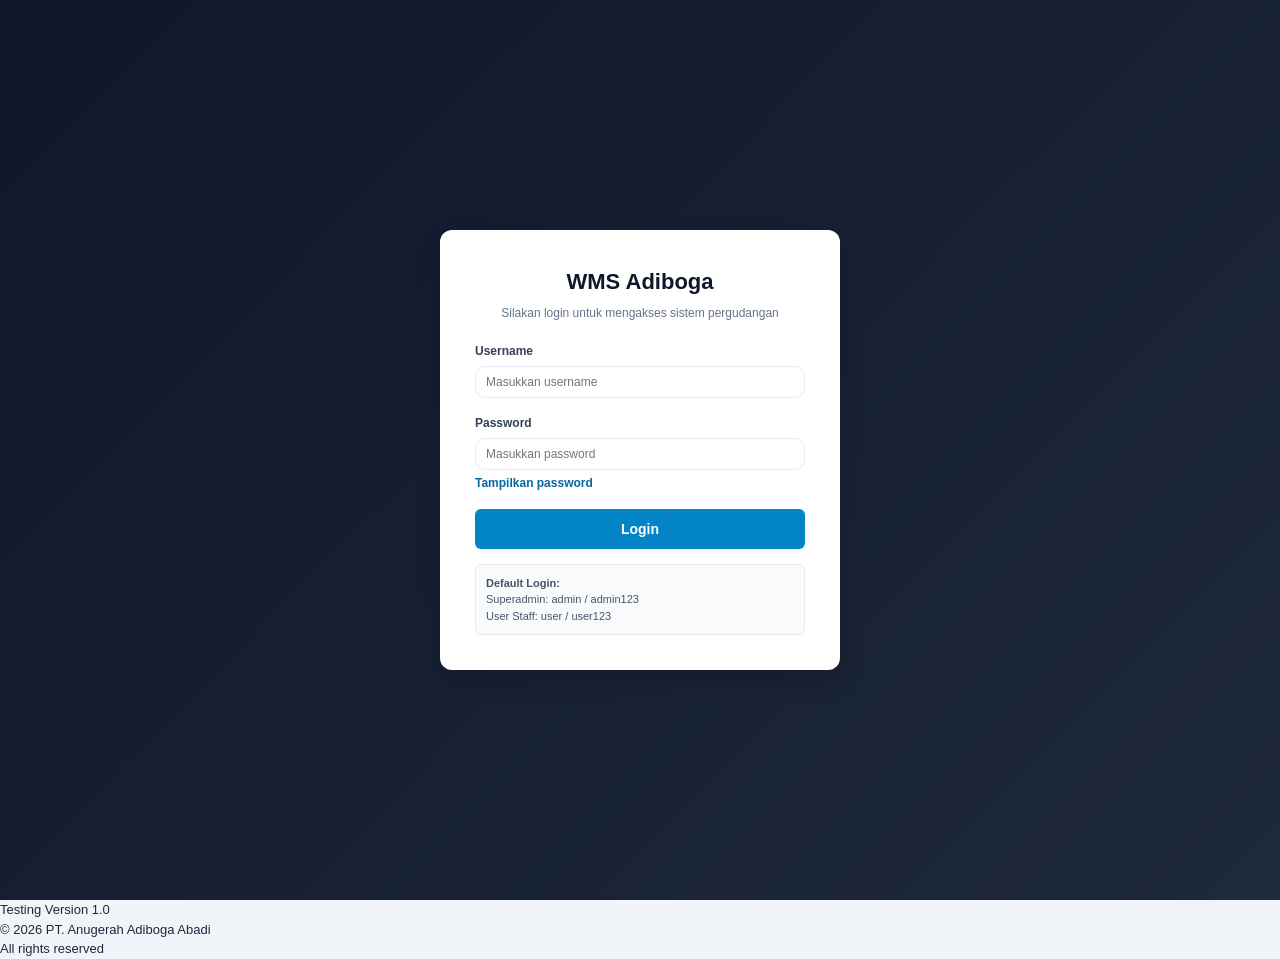
==== commit 0329fcea: "commit" ====
--- a/admin.html
+++ b/admin.html
@@ -5,8 +5,8 @@
     <meta name="viewport" content="width=device-width, initial-scale=1.0">
     <title>WMS Adiboga - Admin Panel</title>
     <script src="https://cdn.sheetjs.com/xlsx-0.20.3/package/dist/xlsx.full.min.js"></script>
-    <link rel="stylesheet" href="style.css?v=20261111">
-    <link rel="stylesheet" href="admin.css?v=20261111">
+    <link rel="stylesheet" href="style.css?v=20261113">
+    <link rel="stylesheet" href="admin.css?v=20261112">
 </head>
 <body class="admin-layout">
 
@@ -24,6 +24,7 @@
       <div class="login-field">
         <label for="loginPassword">Password</label>
         <input type="password" id="loginPassword" placeholder="Masukkan password">
+        <button type="button" class="password-toggle" onclick="toggleLoginPassword()" aria-label="Tampilkan password">Tampilkan password</button>
       </div>
       
       <button id="btnLogin" onclick="handleLogin()">Login</button>
@@ -127,6 +128,7 @@
                   <th>Kategori Produk</th>
                   <th>Kategori / Tujuan</th>
                   <th>Qty</th>
+                  <th>Tanggal Produksi</th>
                   <th>Tanggal</th>
                   <th class="text-center">Aksi</th>
                 </tr>
@@ -249,6 +251,7 @@
             <button type="button" class="btn-secondary" onclick="openModalCekKategoriGudang()">Cek Kategori / Produk Gudang</button>
             <button type="button" class="btn-secondary" onclick="openModalMasterTujuanKeluar()">Master Tujuan Keluar</button>
             <button type="button" class="btn-secondary" onclick="openModalMasterTujuanMasuk()">Master Tujuan Masuk</button>
+            <button type="button" class="btn-secondary" onclick="openModalSubLokasi()">Master Sub Lokasi</button>
           </div>
           <div class="pagination-bar">
             <div class="pagination-info-group">
@@ -453,6 +456,8 @@
             </table>
           </div>
           <div class="master-product-actions">
+            <button type="button" class="btn-secondary" onclick="openModalSetSku()">+ Tambah Set SKU</button>
+            <button type="button" class="btn-secondary" onclick="openModalSkuBarcodeRules()">Master Prefix SKU</button>
             <button type="button" class="btn-secondary" onclick="openModalMasterBOM()">Master BOM</button>
             <button type="button" class="btn-secondary" onclick="openModalMasterBundle()">Master SKU Bundle</button>
             <button type="button" class="btn-secondary" onclick="openModalMasterUom()">Master UoM</button>
@@ -529,7 +534,7 @@
         <div id="modalMasterBundle" class="modal-overlay">
           <div class="modal-card master-data-modal">
             <div class="master-data-modal-head">
-            <h2>Master SKU Bundle / Combo</h2>
+            <h2>Master SKU Bundle / Set</h2>
               <button type="button" class="btn-danger" onclick="closeModalMasterBundle()">Tutup</button>
             </div>
             <div style="display:flex; gap:8px; flex-wrap:wrap; margin-bottom:10px;">
@@ -594,14 +599,28 @@
             </div>
             <div id="wrapperGudangMain">
               <label id="lblGudangMain">Pilih Gudang</label>
-              <select id="selectGudangMain" onchange="updateAllRowStockAlerts()"></select>
+              <select id="selectGudangMain" onchange="updateAllRowStockAlerts(); renderSubLocationPicker('selectSubLokasiMain', this.value)"></select>
+            </div>
+            <div>
+              <label for="selectSubLokasiMain">Sub Lokasi (Opsional)</label>
+              <select id="selectSubLokasiMain"></select>
             </div>
             <div id="wrapperGudangTujuan" style="display:none;">
               <label>Gudang Tujuan Penerima</label>
-              <select id="selectGudangTujuan"></select>
+              <select id="selectGudangTujuan" onchange="renderSubLocationPicker('selectSubLokasiTujuan', this.value)"></select>
+            </div>
+            <div id="wrapperSubLokasiTujuan" style="display:none;">
+              <label for="selectSubLokasiTujuan">Sub Lokasi Tujuan (Opsional)</label>
+              <select id="selectSubLokasiTujuan"></select>
             </div>
             <div><label>Tanggal Transaksi</label><input id="tanggalTrans" type="date"></div>
             <div><label>No. Surat Jalan / Referensi</label><input id="noSuratJalan" type="text" placeholder="Otomatis / Manual"></div>
+          </div>
+
+          <div class="production-scan-bar">
+            <label for="productionBarcodeScan">Scan Barcode Produksi / Batch</label>
+            <input id="productionBarcodeScan" type="text" placeholder="Contoh: OMD2242610153P" autocomplete="off" onkeydown="handleProductionBarcodeEnter(event)">
+            <small>Scan barcode produksi sesuai Master Prefix SKU atau format lama SKU + qty + tanggal YYMMDD + batch + shift. Hasil scan mengisi form; transaksi disimpan setelah Anda menekan Simpan.</small>
           </div>
 
           <div style="background:#f8fafc; padding:15px; border-radius:6px; margin-bottom:15px; border:1px solid #e2e8f0;">
@@ -646,7 +665,8 @@
                   <option value="Finish Good">3. SFG &#10140; Finish Good (FG)</option>
                 </select>
               </div>
-              <div><label>Lokasi Gudang</label><select id="mfgGudang" onchange="renderMfgSummary()"></select></div>
+              <div><label>Lokasi Gudang</label><select id="mfgGudang" onchange="renderMfgSummary(); renderSubLocationPicker('mfgSubLokasi', this.value)"></select></div>
+              <div><label>Sub Lokasi (Opsional)</label><select id="mfgSubLokasi"></select></div>
               <div><label style="color:#2563eb;">Tanggal Manufaktur</label><input type="date" id="mfgTanggal" onchange="updateMfgKodeProduksiAuto()"></div>
             </div>
 
@@ -684,7 +704,8 @@
               Default tersimpan: Gudang <b id="lblPdaEcomWh" style="color:#60a5fa;">-</b> | Tujuan <b id="lblPdaEcomTujuan" style="color:#38bdf8;">-</b>
             </div>
             <div class="form-row pda-location-fields">
-              <div><label for="pdaEcomGudangPilih">Gudang Pemotong Stok</label><select id="pdaEcomGudangPilih" required></select></div>
+              <div><label for="pdaEcomGudangPilih">Gudang Pemotong Stok</label><select id="pdaEcomGudangPilih" required onchange="renderSubLocationPicker('pdaEcomSubLokasi', this.value)"></select></div>
+              <div><label for="pdaEcomSubLokasi">Sub Lokasi (Opsional)</label><select id="pdaEcomSubLokasi"></select></div>
               <div><label for="pdaEcomTujuanPilih">Tujuan Keluar</label><select id="pdaEcomTujuanPilih" required></select></div>
             </div>
 
@@ -723,7 +744,9 @@
 
             <div style="margin-bottom: 12px;">
               <label>Pilih Lokasi Gudang Masuk Retur:</label>
-              <select id="pdaReturGudang" required></select>
+              <select id="pdaReturGudang" required onchange="renderSubLocationPicker('pdaReturSubLokasi', this.value)"></select>
+              <label for="pdaReturSubLokasi" style="margin-top:8px;">Sub Lokasi (Opsional)</label>
+              <select id="pdaReturSubLokasi"></select>
             </div>
 
             <div style="margin-bottom: 15px;">
@@ -1023,6 +1046,7 @@
           </div>
 
           <div style="display:flex; justify-content:flex-end; gap:10px; margin-top:15px; flex-wrap:wrap;">
+            <button type="button" class="btn-danger" style="padding:10px 18px; font-weight:bold; font-size:13px;" onclick="resetOpnameTerpilih()">Reset Stock Opname</button>
             <button class="btn-secondary" style="padding:10px 18px; font-weight:bold; font-size:13px;" onclick="simpanDraftOpname()">💾 Simpan Sebagai Draft</button>
             <button class="btn-warning" style="padding:10px 18px; font-weight:bold; font-size:13px;" onclick="bukaModalKonfirmasiOpname()">⚡ Eksekusi Penyesuaian Stok (Adjustment)</button>
           </div>
@@ -1226,6 +1250,62 @@
       </div>
     </div>
 
+    <div id="modalSetSku" class="modal-overlay">
+      <div class="modal-card" style="max-width:520px;">
+        <h2>Tambah Set SKU</h2>
+        <p class="modal-hint">SKU baru untuk kemasan dengan jumlah isi, UoM, dan EAN berbeda. Contoh: 24 PCS dalam 1 DUS.</p>
+        <form onsubmit="simpanSetSku(event)">
+          <div class="form-row">
+            <div><label for="setSkuKomponen">Produk Komponen</label><select id="setSkuKomponen" required onchange="updateSetSkuPreview()"></select></div>
+            <div><label for="setSkuJumlah">Jumlah per Set</label><input type="text" inputmode="decimal" id="setSkuJumlah" placeholder="24" required oninput="updateSetSkuPreview()"></div>
+          </div>
+          <div class="form-row">
+            <div><label for="setSkuKode">SKU Set (otomatis)</label><input type="text" id="setSkuKode" readonly></div>
+            <div><label for="setSkuBarcode">EAN Set</label><input type="text" id="setSkuBarcode" placeholder="Barcode unik untuk kemasan" required></div>
+          </div>
+          <div class="form-row">
+            <div><label for="setSkuUom">UoM Set</label><select id="setSkuUom"></select></div>
+            <div><label for="setSkuNama">Nama Set</label><input type="text" id="setSkuNama" required oninput="this.dataset.generated='false'"></div>
+          </div>
+          <div class="modal-actions">
+            <button type="button" class="btn-danger" onclick="closeModalSetSku()">Batal</button>
+            <button type="submit" class="btn-success">Simpan Set SKU</button>
+          </div>
+        </form>
+      </div>
+    </div>
+
+    <div id="modalSkuBarcodeRules" class="modal-overlay">
+      <div class="modal-card" style="max-width:820px;">
+        <div class="modal-section-head">
+          <div><h2>Master Prefix SKU</h2><p class="modal-hint">Atur potongan barcode untuk SKU, jumlah, dan tanggal produksi. Contoh: FG00124261015 → FG-001, 24, 2026-10-15.</p></div>
+          <button type="button" class="btn-danger" onclick="closeModalSkuBarcodeRules()">Tutup</button>
+        </div>
+        <form onsubmit="simpanSkuBarcodeRule(event)">
+          <input type="hidden" id="skuBarcodeRuleEditIndex" value="">
+          <div class="form-row">
+            <div><label for="skuBarcodePrefix">Prefix barcode SKU</label><input id="skuBarcodePrefix" type="text" placeholder="FG001" required oninput="document.getElementById('skuBarcodeSkuLength').value=this.value.length; updateSkuBarcodeRulePreview()"></div>
+            <div><label for="skuBarcodeProduct">Alias SKU di Master Barang</label><select id="skuBarcodeProduct" required onchange="updateSkuBarcodeRulePreview()"></select></div>
+          </div>
+          <div class="form-row">
+            <div><label>Range SKU (posisi awal / panjang)</label><div class="form-row"><input id="skuBarcodeSkuStart" type="number" min="1" value="1" aria-label="Posisi awal SKU" oninput="updateSkuBarcodeRulePreview()"><input id="skuBarcodeSkuLength" type="number" min="1" value="5" aria-label="Panjang SKU" oninput="updateSkuBarcodeRulePreview()"></div></div>
+            <div><label>Range jumlah (posisi awal / panjang)</label><div class="form-row"><input id="skuBarcodeQtyStart" type="number" min="1" value="6" aria-label="Posisi awal jumlah" oninput="updateSkuBarcodeRulePreview()"><input id="skuBarcodeQtyLength" type="number" min="1" value="2" aria-label="Panjang jumlah" oninput="updateSkuBarcodeRulePreview()"></div></div>
+          </div>
+          <div class="form-row">
+            <div><label>Range tanggal produksi (posisi awal / panjang)</label><div class="form-row"><input id="skuBarcodeDateStart" type="number" min="1" value="8" aria-label="Posisi awal tanggal produksi" oninput="updateSkuBarcodeRulePreview()"><input id="skuBarcodeDateLength" type="number" min="1" value="6" aria-label="Panjang tanggal produksi" oninput="updateSkuBarcodeRulePreview()"></div></div>
+            <div id="skuBarcodeRulePreview" class="modal-hint" style="align-self:center;"></div>
+          </div>
+          <div class="modal-actions">
+            <button type="button" class="btn-danger" onclick="resetSkuBarcodeRuleForm()">Batal</button>
+            <button type="submit" class="btn-success" id="btnSaveSkuBarcodeRule">+ Tambah Aturan</button>
+          </div>
+        </form>
+        <div class="table-wrap">
+          <table><thead><tr><th>Prefix</th><th>SKU / Nama</th><th>Range SKU</th><th>Range Jumlah</th><th>Range Tanggal</th><th class="text-center">Aksi</th></tr></thead><tbody id="tabelSkuBarcodeRules"></tbody></table>
+        </div>
+      </div>
+    </div>
+
     <!-- MODAL PENGATURAN DEFAULT PDA -->
     <div id="modalPDADefaults" class="modal-overlay">
       <div class="modal-card pda-defaults-modal">
@@ -1347,7 +1427,8 @@
             <input type="text" id="bomNama" placeholder="Otomatis terisi awalan BOM..." required>
           </div>
 
-          <div style="font-weight:bold; margin-bottom:8px;">Komponen Bahan Asal / Komponen Penyusun:</div>
+          <div style="font-weight:bold; margin-bottom:4px;">Komponen Bahan Asal / Komponen Penyusun:</div>
+          <small class="modal-hint">Gunakan koma atau titik untuk desimal, misalnya 10,1 kg.</small>
           <div id="bomItemsContainer" style="max-height: 200px; overflow-y: auto; margin-bottom: 10px;"></div>
           <button type="button" class="btn-success" style="margin-bottom: 15px; padding: 6px 12px; font-size:13px;" onclick="tambahBarisBOMItem()">+ Tambah Komponen Bahan</button>
 
@@ -1379,6 +1460,46 @@
             <button type="submit" class="btn-primary" id="btnSimpanBundle">Simpan Konfigurasi Bundle</button>
           </div>
         </form>
+      </div>
+    </div>
+
+    <div id="modalSubLokasi" class="modal-overlay">
+      <div class="modal-card" style="max-width:620px;">
+        <div class="modal-section-head">
+          <div><h2>Kelola Sub Lokasi</h2><p id="subLokasiGudangInfo" class="modal-hint"></p></div>
+          <button type="button" class="btn-danger" onclick="closeModalSubLokasi()">Tutup</button>
+        </div>
+        <form onsubmit="simpanSubLokasi(event)">
+          <input type="hidden" id="subLokasiEditIndex" value="">
+          <div style="margin-bottom:12px;">
+            <label for="subLokasiGudangSelect">Pilih Gudang</label>
+            <select id="subLokasiGudangSelect" onchange="pilihGudangSubLokasi(this.value)"></select>
+          </div>
+          <div class="form-row">
+            <div><label for="subLokasiNama">Nama Sub Lokasi</label><input type="text" id="subLokasiNama" placeholder="Contoh: Ruang Bahan Fresh" required></div>
+            <div style="align-self:flex-end;"><button type="submit" class="btn-success" id="btnSimpanSubLokasi">+ Tambah Sub Lokasi</button></div>
+          </div>
+        </form>
+        <div class="table-wrap">
+          <table><thead><tr><th>No</th><th>Nama Sub Lokasi</th><th>Barcode EAN-13</th><th class="text-center">Aksi</th></tr></thead><tbody id="tabelSubLokasi"></tbody></table>
+        </div>
+        <small class="modal-hint">EAN internal dibuat dari 9 digit awal barcode gudang, nomor urut 3 digit, dan digit pemeriksa. Kode ini bukan alokasi GS1; barcode gudang harus terdiri dari 13 digit angka.</small>
+        <div class="pagination-bar">
+          <div class="pagination-info-group">
+            <label style="font-size:13px; margin:0;">Per halaman:</label>
+            <select id="pageSizeSubLokasi" style="width:auto; padding:4px;" onchange="renderSubLokasiTable(1)">
+              <option value="5" selected>5</option>
+              <option value="10">10</option>
+              <option value="25">25</option>
+            </select>
+            <span id="infoSubLokasiPage">Menampilkan 0 - 0 dari 0 data</span>
+          </div>
+          <div class="pagination-controls">
+            <button id="btnPrevSubLokasi" class="btn-secondary" onclick="changeSubLokasiPage(-1)">&laquo; Sebelumnya</button>
+            <span id="indicatorSubLokasiPage">Halaman 1 / 1</span>
+            <button id="btnNextSubLokasi" class="btn-secondary" onclick="changeSubLokasiPage(1)">Selanjutnya &raquo;</button>
+          </div>
+        </div>
       </div>
     </div>
 
@@ -1407,6 +1528,7 @@
           <div style="margin-bottom: 12px;" id="groupEditKatMasuk"><label>Kategori Masuk</label><input type="text" id="editKategoriMasuk"></div>
           <div style="margin-bottom: 12px;" id="groupEditTujKeluar"><label>Tujuan Keluar</label><input type="text" id="editTujuanKeluar"></div>
           <div style="margin-bottom: 12px;"><label>Jumlah Qty</label><input type="number" step="any" id="editQty" required></div>
+          <div style="margin-bottom: 12px;"><label>Tanggal Produksi</label><input type="date" id="editTanggalProduksi"></div>
           <div style="margin-bottom: 15px;"><label>Tanggal Transaksi</label><input type="date" id="editTanggal" required></div>
           <div style="display:flex; justify-content:flex-end; gap:10px;">
             <button type="button" class="btn-danger" onclick="closeModalEdit()">Batal</button>
@@ -1458,6 +1580,35 @@
     </div>
 
     <!-- MODAL CEK STOK: TRANSFER / KELUAR / TERIMA -->
+    <div id="modalCekScanAction" class="modal-overlay">
+      <div class="modal-card cek-modal-card">
+        <h3>Mulai Transaksi dari Scan</h3>
+        <p id="cekScanFirstSkuInfo" class="modal-hint"></p>
+        <div class="form-row">
+          <div><label for="cekScanActionType">Tipe Transaksi</label><select id="cekScanActionType" onchange="toggleCekScanActionFields()"><option value="MASUK">Terima Barang</option><option value="TRANSFER">Transfer</option><option value="KELUAR">Kirim Barang</option></select></div>
+          <div><label for="cekScanWarehouse">Gudang</label><select id="cekScanWarehouse" onchange="renderSubLocationPicker('cekScanSubLokasi', this.value)"></select></div>
+          <div><label for="cekScanSubLokasi">Sub Lokasi (Opsional)</label><select id="cekScanSubLokasi"></select></div>
+          <div id="cekScanDestinationWrap" style="display:none;"><label for="cekScanDestination">Gudang Tujuan</label><select id="cekScanDestination" onchange="renderSubLocationPicker('cekScanDestinationSubLokasi', this.value); toggleCekScanActionFields()"></select></div>
+          <div id="cekScanDestinationSubLocationWrap" style="display:none;"><label for="cekScanDestinationSubLokasi">Sub Lokasi Tujuan</label><select id="cekScanDestinationSubLokasi"></select></div>
+        </div>
+        <div class="modal-actions">
+          <button type="button" class="btn-secondary" onclick="batalCekScanAction()">Batal</button>
+          <button type="button" class="btn-primary" onclick="mulaiCekScanAction()">Mulai Scan</button>
+        </div>
+      </div>
+    </div>
+    <div id="modalCekScanFinish" class="modal-overlay">
+      <div class="modal-card cek-modal-card">
+        <h3>Transaksi Scan Berjalan</h3>
+        <p id="cekScanSessionInfo" class="modal-hint"></p>
+        <div class="table-wrap"><table><thead><tr><th>SKU</th><th>Nama</th><th>Qty Scan</th><th>UoM</th></tr></thead><tbody id="cekScanSessionRows"></tbody></table></div>
+        <p class="modal-hint">Lanjutkan scan SKU atau tekan Selesai untuk menyimpan semua item.</p>
+        <div class="modal-actions">
+          <button type="button" class="btn-danger" onclick="batalCekScanSession()">Batalkan Sesi</button>
+          <button type="button" class="btn-success" onclick="selesaiCekScanSession()">Selesai & Simpan</button>
+        </div>
+      </div>
+    </div>
     <div id="modalCekTransfer" class="modal-overlay">
       <div class="modal-card cek-modal-card">
         <form onsubmit="simpanCekTransfer(event)">
@@ -1476,12 +1627,14 @@
             </div>
             <div>
               <label id="cekTrfLblGudang" for="cekTrfGudang">Lokasi Asal</label>
-              <select id="cekTrfGudang" onchange="toggleCekTipe()"></select>
-            </div>
+              <select id="cekTrfGudang" onchange="toggleCekTipe(); renderSubLocationPicker('cekTrfSubLokasi', this.value)"></select>
+            </div>
+            <div><label for="cekTrfSubLokasi">Sub Lokasi (Opsional)</label><select id="cekTrfSubLokasi"></select></div>
             <div id="cekTrfWrapTujuan">
               <label for="cekTrfTujuan">Lokasi Tujuan Penerima</label>
-              <select id="cekTrfTujuan" onchange="updateCekStokInfo()"></select>
-            </div>
+              <select id="cekTrfTujuan" onchange="updateCekStokInfo(); renderSubLocationPicker('cekTrfTujuanSubLokasi', this.value)"></select>
+            </div>
+            <div id="cekTrfWrapTujuanSubLokasi" style="display:none;"><label for="cekTrfTujuanSubLokasi">Sub Lokasi Tujuan (Opsional)</label><select id="cekTrfTujuanSubLokasi"></select></div>
             <div id="cekTrfWrapKatMasuk" style="display:none;">
               <label for="cekTrfKatMasuk">Kategori Masuk</label>
               <select id="cekTrfKatMasuk"></select>
@@ -1655,7 +1808,8 @@
             <label>Nama BOM / Resep</label>
             <input type="text" id="editBOMNama" required>
           </div>
-          <div style="font-weight:bold; margin-bottom:8px;">Komponen Bahan Asal / Komponen Penyusun:</div>
+          <div style="font-weight:bold; margin-bottom:4px;">Komponen Bahan Asal / Komponen Penyusun:</div>
+          <small class="modal-hint">Gunakan koma atau titik untuk desimal, misalnya 10,1 kg.</small>
           <div id="editBOMItemsContainer" style="max-height: 200px; overflow-y: auto; margin-bottom: 10px;"></div>
           <button type="button" class="btn-success" style="margin-bottom: 15px; padding: 6px 12px; font-size:13px;" onclick="tambahBarisEditBOMItem()">+ Tambah Komponen Bahan</button>
           
@@ -1669,7 +1823,7 @@
 
   </div>
 
-  <script src="script.js?v=20261111"></script>
+  <script src="script.js?v=20261110c"></script>
 
   <footer>
   <p>Testing Version 1.0</p>
--- a/style.css
+++ b/style.css
@@ -40,6 +40,8 @@
 .login-field { margin-bottom: 16px; }
 .login-field label { display: block; margin-bottom: 6px; font-weight: 600; font-size: 12px; color: #334155; }
 .login-field input { width: 100%; padding: 10px 12px; border: 1px solid #cbd5e1; border-radius: 6px; font-size: 13px; outline: none; }
+.login-field .password-toggle { margin-top: 6px; padding: 0; border: 0; background: transparent; color: #0369a1; font-size: 12px; font-weight: 600; }
+.login-field .password-toggle:hover { text-decoration: underline; }
 #btnLogin { width: 100%; padding: 12px; background: #0284c7; color: white; border: none; border-radius: 6px; font-weight: bold; font-size: 14px; cursor: pointer; }
 #btnLogin:hover { background: #0369a1; }
 .cred-hint { margin-top: 15px; padding: 10px; background: #f8fafc; border: 1px solid #e2e8f0; border-radius: 6px; font-size: 11px; color: #475569; }
@@ -248,10 +250,10 @@
    CEK STOK & LOKASI
    ========================================================================== */
 .cek-head p { color: #64748b; font-size: 12px; margin: -4px 0 14px; }
-.cek-scan-bar { display: flex; gap: 12px; align-items: flex-end; flex-wrap: wrap; padding: 14px; background: #f8fafc; border: 1px solid #e2e8f0; border-radius: 8px; }
-.cek-scan-field { flex: 1 1 320px; min-width: 0; }
+.cek-scan-bar { display: grid; grid-template-columns: minmax(0, 1fr) auto; gap: 12px; align-items: end; padding: 14px; background: #f8fafc; border: 1px solid #e2e8f0; border-radius: 8px; }
+.cek-scan-field { min-width: 0; }
 .cek-scan-field input { padding: 11px 12px; font-size: 14px; }
-.cek-scan-btn { padding: 11px 20px; font-size: 13px; white-space: nowrap; }
+.cek-scan-btn { width: auto; min-width: 170px; padding: 11px 20px; font-size: 13px; white-space: nowrap; }
 
 .cek-result { margin-top: 18px; padding: 16px; border: 1px solid #e2e8f0; border-radius: 8px; background: #ffffff; }
 .cek-result-head { display: flex; justify-content: space-between; align-items: center; gap: 10px; flex-wrap: wrap; margin-bottom: 14px; padding-bottom: 12px; border-bottom: 1px solid #e2e8f0; }
@@ -292,13 +294,22 @@
 .cek-modal-actions { display: flex; justify-content: flex-end; gap: 8px; margin-top: 16px; }
 
 @media screen and (max-width: 768px) {
-  .cek-scan-bar { flex-direction: column; align-items: stretch; }
+  .cek-scan-bar { grid-template-columns: 1fr; }
   .cek-scan-btn { width: 100%; }
   .cek-result { padding: 12px; }
   .cek-chip-wide { grid-column: auto; }
   .cek-toolbar input { max-width: none; }
   .cek-form-grid { grid-template-columns: 1fr; }
   .cek-modal-actions button { flex: 1; }
+}
+
+.cek-scan-session-actions { display: flex; gap: 8px; flex-wrap: wrap; }
+.modal-hint { margin: 4px 0 14px; color: #64748b; font-size: 12px; }
+.modal-actions { display: flex; justify-content: flex-end; gap: 8px; margin-top: 16px; flex-wrap: wrap; }
+.modal-section-head .modal-hint { margin: 3px 0 0; }
+
+@media screen and (min-width: 769px) {
+  .cek-card .cek-scan-bar { min-height: 0; }
 }
 
 .system-toggle-button { min-width: 290px; text-align: center; }
@@ -313,6 +324,10 @@
 .master-bom-head, .master-data-modal-head, .modal-section-head { display: flex; align-items: flex-start; justify-content: space-between; gap: 12px; margin-bottom: 12px; }
 .master-bom-head h2, .master-data-modal-head h2, .modal-section-head h2 { margin: 0; }
 .master-bom-actions { margin: 12px 0; }
+.production-scan-bar { display: grid; grid-template-columns: minmax(0, 1fr); gap: 5px; margin: 0 0 14px; padding: 12px; border: 1px solid #bfdbfe; border-radius: 6px; background: #eff6ff; }
+.production-scan-bar label { margin: 0; color: #1e3a8a; font-weight: 700; }
+.production-scan-bar input { min-width: 0; }
+.production-scan-bar small { color: #475569; }
 .master-bom-actions input[type="file"] { max-width: 220px; padding: 6px; border: 1px solid #cbd5e1; border-radius: 4px; background: #f8fafc; }
 .move-products-modal { max-width: 760px; max-height: 92vh; overflow-y: auto; }
 .check-location-modal { max-width: 760px; max-height: 92vh; overflow-y: auto; }
